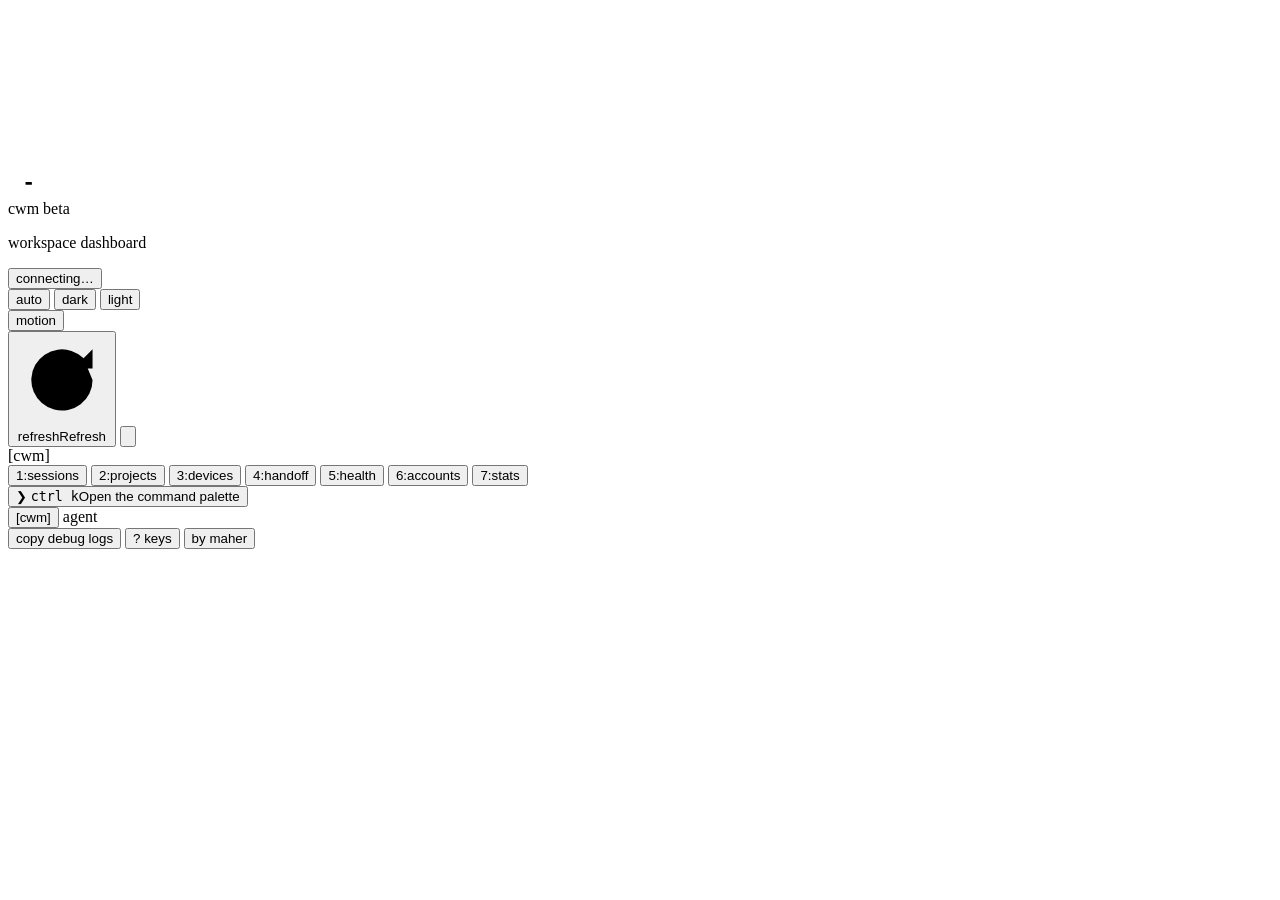
==== internal/gui/web/index.html @ e1c29449 "ui(P7): 12-month heatmap that fills its card, billed/cache token bars, solid bars, ≈ cost; drop the " ====
<!doctype html>
<html lang="en" data-theme="dark">
<head>
<meta charset="utf-8">
<meta name="viewport" content="width=device-width, initial-scale=1">
<meta name="referrer" content="no-referrer">
<meta name="color-scheme" content="dark light">
<title>cwm dashboard</title>
<link rel="icon" href="/favicon-16.svg" type="image/svg+xml" sizes="16x16">
<link rel="icon" href="/favicon.svg" type="image/svg+xml" sizes="any">
<script src="/theme.js"></script>
<link rel="stylesheet" href="/app.css">
<script src="/bg.js" defer></script>
<script src="/app.js" defer></script>
</head>
<body>
<canvas id="bg" aria-hidden="true"></canvas>
<div class="scan" aria-hidden="true"></div>

<div class="shell">
<header class="top">
  <div class="brand">
    <svg class="mark" viewBox="0 0 64 64" width="34" height="34" aria-hidden="true" focusable="false">
      <path class="mark-frame" d="M32 4.5 55.8 18.25v27.5L32 59.5 8.2 45.75v-27.5Z" fill="none" stroke-width="5" stroke-linejoin="round"/>
      <path class="mark-prompt" d="m20.5 23 9 9-9 9" fill="none" stroke-width="5.5" stroke-linecap="round" stroke-linejoin="round"/>
      <rect class="mark-cursor" x="33" y="37.5" width="12" height="5.5" rx="1.25"/>
    </svg>
    <div class="brand-text">
      <div class="brand-line">
        <span class="logo">cwm</span>
        <span class="beta">beta</span>
      </div>
      <p class="tagline">workspace dashboard</p>
    </div>
  </div>
  <div class="controls">
    <button type="button" id="live" class="live" data-mode="init" title="Live updates">
      <span class="live-dot" aria-hidden="true"></span><span id="live-text">connecting…</span>
    </button>
    <div class="hdr-full">
      <div class="seg seg-text" role="group" aria-label="Theme">
        <button type="button" class="seg-btn" data-theme-set="system" aria-pressed="false" title="Theme: follow the system">auto</button>
        <button type="button" class="seg-btn" data-theme-set="dark" aria-pressed="false" title="Theme: dark">dark</button>
        <button type="button" class="seg-btn" data-theme-set="light" aria-pressed="false" title="Theme: light">light</button>
      </div>
      <button type="button" class="btn btn-small toggle" data-motion-toggle aria-pressed="true" title="Animated background (b)"><span class="toggle-box" aria-hidden="true"></span>motion</button>
    </div>
    <button type="button" id="refresh" class="btn btn-small btn-refresh" title="Refresh (r)">
      <svg viewBox="0 0 24 24" aria-hidden="true" focusable="false"><path d="M20 12a8 8 0 1 1-2.4-5.7M20 4v5h-5"/></svg>
      <span class="btn-label">refresh</span><span class="sr-only">Refresh</span>
    </button>
    <button type="button" id="menu-btn" class="icon-btn menu-btn" aria-expanded="false" aria-controls="menu" aria-label="More options" title="More options">
      <svg viewBox="0 0 24 24" aria-hidden="true" focusable="false"><circle cx="5" cy="12" r="1.2"/><circle cx="12" cy="12" r="1.2"/><circle cx="19" cy="12" r="1.2"/></svg>
    </button>
    <div id="menu" class="menu" hidden>
      <p class="menu-label">theme</p>
      <div class="seg seg-text" role="group" aria-label="Theme">
        <button type="button" class="seg-btn" data-theme-set="system" aria-pressed="false">auto</button>
        <button type="button" class="seg-btn" data-theme-set="dark" aria-pressed="false">dark</button>
        <button type="button" class="seg-btn" data-theme-set="light" aria-pressed="false">light</button>
      </div>
      <button type="button" class="menu-item" data-motion-toggle aria-pressed="true"><span class="toggle-box" aria-hidden="true"></span>motion</button>
      <button type="button" class="menu-item" data-debug-copy>copy debug logs</button>
      <button type="button" class="menu-item" data-palette-open>command palette <kbd>ctrl k</kbd></button>
      <button type="button" class="menu-item" data-keys-open>keyboard shortcuts <kbd>?</kbd></button>
      <button type="button" class="menu-item" data-about-open>about cwm</button>
    </div>
  </div>
</header>

<div id="offline-banner" class="banner banner-warn" role="alert" hidden>
  <span>cwm is not reachable. The agent may have stopped; start it with <code>cwm dashboard</code>.</span>
  <button type="button" class="btn btn-small" id="offline-retry">retry</button>
</div>

<div id="auth-banner" class="banner banner-error" hidden>
  Not authorized. Open the link printed by <code>cwm gui</code> in your terminal —
  it carries this launch's one-time token.
</div>

<section id="wizard" class="wizard" aria-labelledby="wizard-title" hidden>
  <div class="wiz-rail-col">
    <p class="eyebrow">first run</p>
    <h1 id="wizard-title" class="path"><span class="path-pre">~/cwm/</span>setup</h1>
    <p class="hint">Four short steps. Each one shows what it runs in the log.</p>
    <ol class="steps" aria-label="Setup steps">
      <li data-step="init"><span class="step-n">1</span><span><span class="step-l">initialize</span><span class="step-sub">workspace and config</span></span></li>
      <li data-step="account"><span class="step-n">2</span><span><span class="step-l">add account</span><span class="step-sub">one Claude login</span></span></li>
      <li data-step="pair"><span class="step-n">3</span><span><span class="step-l">pair <span class="opt">(optional)</span></span><span class="step-sub">sync with another device</span></span></li>
      <li data-step="done"><span class="step-n">4</span><span><span class="step-l">done</span><span class="step-sub">open the dashboard</span></span></li>
    </ol>
    <p class="wizard-foot"><button type="button" class="link" id="wiz-dismiss">skip setup and open the dashboard</button></p>
  </div>

  <div class="wiz-main">
    <div class="step card" data-step="init" hidden>
      <h3>initialize the workspace</h3>
      <p class="hint">Creates the cwm home: workspace, accounts, launch folders and <code>config.toml</code>. Safe to run again; existing data is kept.</p>
      <div class="cmd-slot" data-cmd="cwm init"></div>
      <div class="row"><button type="button" class="btn btn-primary" id="wiz-init">initialize workspace</button></div>
      <div class="result" id="wiz-init-result" aria-live="polite"></div>
    </div>

    <div class="step card" data-step="account" hidden>
      <h3>add a Claude account</h3>
      <p class="hint">Pick a short name for this login, for example <code>work</code>. A terminal window opens for the Claude login; this page notices when it is done.</p>
      <div class="result" id="wiz-claude" aria-live="polite"></div>
      <div class="cmd-slot" data-cmd="cwm account add &lt;name&gt;"></div>
      <div class="row">
        <label for="wiz-account-name">account name</label>
        <input type="text" id="wiz-account-name" class="input" maxlength="32" autocomplete="off" spellcheck="false" placeholder="work">
        <button type="button" class="btn btn-primary" id="wiz-account-add">add account</button>
      </div>
      <div class="result" id="wiz-account-result" aria-live="polite"></div>
    </div>

    <div class="step card" data-step="pair" hidden>
      <h3>pair another device (optional)</h3>
      <p class="hint">Syncs the workspace with another device over Syncthing, peer to peer. Run the same pairing on the other device with this device's ID.</p>
      <div class="row">
        <span class="label">this device</span>
        <code id="wiz-own-id" class="device-id">…</code>
        <button type="button" class="btn btn-small" id="wiz-own-id-copy">copy</button>
      </div>
      <div class="row">
        <label for="wiz-peer-id">other device ID</label>
        <input type="text" id="wiz-peer-id" class="input input-wide" autocomplete="off" spellcheck="false" placeholder="ABCDEFG-HIJKLMN-…">
      </div>
      <div class="row">
        <label for="wiz-peer-name">name (optional)</label>
        <input type="text" id="wiz-peer-name" class="input" maxlength="64" autocomplete="off" placeholder="laptop">
        <button type="button" class="btn btn-primary" id="wiz-pair">pair</button>
        <button type="button" class="btn" id="wiz-pair-skip">skip</button>
      </div>
      <div class="result" id="wiz-pair-result" aria-live="polite"></div>
    </div>

    <div class="step card done-card" data-step="done" hidden>
      <svg class="done-mark" viewBox="0 0 64 64" aria-hidden="true" focusable="false">
        <path class="mark-frame" pathLength="1" d="M32 4.5 55.8 18.25v27.5L32 59.5 8.2 45.75v-27.5Z" fill="none" stroke-width="4" stroke-linejoin="round"/>
        <path class="mark-prompt" pathLength="1" d="m20.5 23 9 9-9 9" fill="none" stroke-width="4.5" stroke-linecap="round" stroke-linejoin="round"/>
        <rect class="mark-cursor" x="33" y="37.5" width="12" height="5" rx="1"/>
      </svg>
      <div class="done-body">
        <h3>cwm is ready</h3>
        <p class="hint">Your workspace is set up on this device. Next:</p>
        <ul class="next-list">
          <li><strong>open a repo</strong> in Claude Code<div class="cmd-slot" data-cmd="cwm open &lt;name&gt;"></div></li>
          <li><strong>resume any session</strong> from the sessions tab, or press Enter on its row</li>
          <li><strong>pair another device</strong> later from the devices tab<div class="cmd-slot" data-cmd="cwm pair --start"></div></li>
        </ul>
        <dl class="key-hints">
          <dt><kbd>1</kbd>–<kbd>7</kbd></dt><dd>switch section</dd>
          <dt><kbd>ctrl</kbd> <kbd>k</kbd></dt><dd>command palette</dd>
          <dt><kbd>/</kbd></dt><dd>filter sessions</dd>
          <dt><kbd>?</kbd></dt><dd>all shortcuts</dd>
        </dl>
        <button type="button" class="btn btn-primary" id="wiz-done">open the dashboard</button>
      </div>
    </div>

    <div class="wiz-term">
      <div class="wiz-term-bar" aria-hidden="true"><span class="wiz-dots"><i></i><i></i><i></i></span>setup log</div>
      <ol id="wiz-log" class="wiz-log" aria-label="Setup log" aria-live="polite"></ol>
    </div>
  </div>
</section>

<div id="dashboard">
<div class="tabbar">
<span class="tmux-prefix" aria-hidden="true">[cwm]</span>
<nav class="tabs" role="tablist" aria-label="Dashboard sections">
  <button type="button" role="tab" class="tab" id="tab-sessions" data-tab="sessions" data-key="1" aria-controls="panel-sessions" aria-keyshortcuts="1"><span class="tk" aria-hidden="true">1:</span>sessions<span class="tab-badge" id="badge-sessions" hidden></span></button>
  <button type="button" role="tab" class="tab" id="tab-projects" data-tab="projects" data-key="2" aria-controls="panel-projects" aria-keyshortcuts="2"><span class="tk" aria-hidden="true">2:</span>projects<span class="tab-badge" id="badge-projects" hidden></span></button>
  <button type="button" role="tab" class="tab" id="tab-devices" data-tab="devices" data-key="3" aria-controls="panel-devices" aria-keyshortcuts="3"><span class="tk" aria-hidden="true">3:</span>devices<span class="tab-badge" id="badge-devices" hidden></span></button>
  <button type="button" role="tab" class="tab" id="tab-handoff" data-tab="handoff" data-key="4" aria-controls="panel-handoff" aria-keyshortcuts="4"><span class="tk" aria-hidden="true">4:</span>handoff<span class="tab-badge" id="badge-handoff" hidden></span></button>
  <button type="button" role="tab" class="tab" id="tab-health" data-tab="health" data-key="5" aria-controls="panel-health" aria-keyshortcuts="5"><span class="tk" aria-hidden="true">5:</span>health<span class="tab-badge" id="badge-health" hidden></span></button>
  <button type="button" role="tab" class="tab" id="tab-accounts" data-tab="accounts" data-key="6" aria-controls="panel-accounts" aria-keyshortcuts="6"><span class="tk" aria-hidden="true">6:</span>accounts<span class="tab-badge" id="badge-accounts" hidden></span></button>
  <button type="button" role="tab" class="tab" id="tab-stats" data-tab="stats" data-key="7" aria-controls="panel-stats" aria-keyshortcuts="7"><span class="tk" aria-hidden="true">7:</span>stats<span class="tab-badge" id="badge-stats" hidden></span></button>
</nav>
<button type="button" class="tab-pal" data-palette-open title="Command palette (Ctrl-K)"><span aria-hidden="true">❯</span> <kbd>ctrl k</kbd><span class="sr-only">Open the command palette</span></button>
</div>

<main>
  <section class="panel" role="tabpanel" id="panel-sessions" aria-labelledby="tab-sessions" hidden>
    <div class="panel-head">
      <h1 class="path"><span class="path-pre">~/cwm/</span>sessions</h1>
      <div class="filter-wrap">
        <input type="search" id="sessions-filter" class="filter" placeholder="filter by project or prompt" aria-label="Filter sessions" aria-keyshortcuts="/">
        <kbd class="filter-key" aria-hidden="true">/</kbd>
      </div>
    </div>
    <p class="hint">Every session in the synced workspace, newest first. <strong>resume</strong> (or Enter on a row) opens a terminal running it; the repo clones on demand.</p>
    <div class="content" data-content="sessions"></div>
  </section>

  <section class="panel" role="tabpanel" id="panel-projects" aria-labelledby="tab-projects" hidden>
    <div class="panel-head"><h1 class="path"><span class="path-pre">~/cwm/</span>projects</h1></div>
    <p class="hint">Workspace session folders and their session counts (same data as <code>cwm list</code>).</p>
    <div class="content" data-content="projects"></div>
  </section>

  <section class="panel" role="tabpanel" id="panel-devices" aria-labelledby="tab-devices" hidden>
    <div class="panel-head"><h1 class="path"><span class="path-pre">~/cwm/</span>devices</h1></div>
    <p class="hint">Paired Syncthing peers and their workspace sync progress (same data as <code>cwm devices</code>).</p>
    <div class="card pair-card" id="pair-form">
      <h3>Pair device</h3>
      <div class="row">
        <span class="label">This device</span>
        <code id="pair-own-id" class="device-id">…</code>
        <button type="button" class="btn btn-small" id="pair-own-id-copy">copy</button>
      </div>
      <div class="row">
        <label for="pair-device-id">Other device ID</label>
        <input type="text" id="pair-device-id" class="input input-wide" autocomplete="off" spellcheck="false" placeholder="ABCDEFG-HIJKLMN-…">
      </div>
      <div class="row">
        <label for="pair-name">Name (optional)</label>
        <input type="text" id="pair-name" class="input" maxlength="64" autocomplete="off" placeholder="laptop">
        <button type="button" class="btn btn-primary" id="pair-submit">Pair device</button>
      </div>
      <div class="result" id="pair-result" aria-live="polite"></div>
    </div>
    <div class="content" data-content="devices"></div>
  </section>

  <section class="panel" role="tabpanel" id="panel-handoff" aria-labelledby="tab-handoff" hidden>
    <div class="panel-head"><h1 class="path"><span class="path-pre">~/cwm/</span>handoff</h1></div>
    <p class="hint">Work you left on another machine that is not pushed yet. Open it here to continue. These local clones have uncommitted changes (same data as <code>cwm wip dirty</code>).</p>
    <div class="content" data-content="handoff"></div>
  </section>

  <section class="panel" role="tabpanel" id="panel-health" aria-labelledby="tab-health" hidden>
    <div class="panel-head">
      <h1 class="path"><span class="path-pre">~/cwm/</span>health</h1>
      <div class="head-actions">
        <a class="link" href="https://github.com/Mr-JoE1/cwm/issues/new?template=bug_report.yml" target="_blank" rel="noopener noreferrer">report a bug</a>
        <button type="button" class="btn btn-small" data-debug-copy>copy debug logs</button>
      </div>
    </div>
    <p class="hint">What is wrong, why it matters and the command that fixes it (same checks as <code>cwm doctor</code>). Stuck? <strong>Copy debug logs</strong> puts a redacted report on the clipboard for a bug report.</p>
    <div class="content" data-content="health"></div>
  </section>

  <section class="panel" role="tabpanel" id="panel-accounts" aria-labelledby="tab-accounts" hidden>
    <div class="panel-head"><h1 class="path"><span class="path-pre">~/cwm/</span>accounts</h1></div>
    <p class="hint">The Claude logins cwm launches with (same data as <code>cwm account list</code>). Each account keeps its own credentials; the <strong>default</strong> one is used by <code>cwm open</code> and Resume. Logging in happens in a terminal window — this page follows it.</p>
    <div id="acct-banner" class="first-banner" role="region" aria-label="First account" hidden></div>
    <div class="acct-list" data-content="accounts"></div>
    <div class="acct-card add-card" id="acct-add-card" hidden>
      <button type="button" class="add-open" id="acct-add-open"><span aria-hidden="true">+</span> add account</button>
      <div id="acct-add-form" hidden>
        <h3>add account</h3>
        <p class="hint">A short name for one Claude login, for example <code>work</code>. A terminal window opens for the login; this page follows it.</p>
        <div class="row">
          <label for="acct-name" class="sr-only">account name</label>
          <input type="text" id="acct-name" class="input" maxlength="32" autocomplete="off" spellcheck="false" placeholder="work">
          <button type="button" class="btn btn-primary" id="acct-add">add account</button>
        </div>
      </div>
      <div class="result" id="acct-add-result" aria-live="polite"></div>
    </div>
  </section>

  <section class="panel" role="tabpanel" id="panel-stats" aria-labelledby="tab-stats" hidden>
    <div class="panel-head">
      <h1 class="path"><span class="path-pre">~/cwm/</span>stats</h1>
      <div class="seg seg-text" role="group" aria-label="Range" id="stats-range">
        <button type="button" class="seg-btn" data-range="7d" aria-pressed="false">7d</button>
        <button type="button" class="seg-btn" data-range="30d" aria-pressed="false">30d</button>
        <button type="button" class="seg-btn" data-range="90d" aria-pressed="false">90d</button>
        <button type="button" class="seg-btn" data-range="365d" aria-pressed="false">1y</button>
        <button type="button" class="seg-btn" data-range="all" aria-pressed="false">all</button>
      </div>
    </div>
    <p class="hint">Activity derived from the session transcripts on this machine (same data as <code>cwm stats</code>). Computed locally — never sent anywhere.</p>
    <div class="stats-body" data-content="stats"></div>
  </section>
</main>
</div>

<footer class="statusline">
  <div class="sl-left">
    <button type="button" class="sl-seg sl-ver" id="sl-version" data-about-open title="About cwm">[cwm]</button>
    <span class="sl-seg sl-lo" id="sl-os"></span>
    <span class="sl-seg sl-lo2" id="sl-agent"><span class="sl-dot" aria-hidden="true"></span><span id="sl-agent-text">agent</span></span>
    <span class="sl-seg sl-lo" id="sl-listen"></span>
  </div>
  <div class="sl-right">
    <button type="button" class="sl-seg sl-lo2" data-debug-copy>copy debug logs</button>
    <button type="button" class="sl-seg sl-lo" data-keys-open>? keys</button>
    <button type="button" class="sl-seg" data-about-open title="About cwm">by maher</button>
  </div>
</footer>
</div>

<div id="toasts" class="toasts" role="status" aria-live="polite"></div>
<span id="sr-live" class="sr-only" aria-live="polite"></span>

<dialog id="keys" class="keys" aria-labelledby="keys-title">
  <h2 id="keys-title">Keyboard shortcuts</h2>
  <dl>
    <dt><kbd>1</kbd>–<kbd>7</kbd></dt><dd>Switch tab (sessions, projects, devices, handoff, health, accounts, stats)</dd>
    <dt><kbd>Ctrl</kbd> <kbd>K</kbd></dt><dd>Command palette: jump to a section, run an action, resume a session</dd>
    <dt><kbd>←</kbd> <kbd>→</kbd> <kbd>↑</kbd> <kbd>↓</kbd></dt><dd>Move between days in the Stats heatmap</dd>
    <dt><kbd>/</kbd></dt><dd>Filter sessions</dd>
    <dt><kbd>t</kbd></dt><dd>Cycle theme (system → dark → light)</dd>
    <dt><kbd>b</kbd></dt><dd>Motion (animated background) on/off</dd>
    <dt><kbd>r</kbd></dt><dd>Refresh the current tab</dd>
    <dt><kbd>d</kbd></dt><dd>Copy debug logs</dd>
    <dt><kbd>?</kbd></dt><dd>This help</dd>
    <dt><kbd>Esc</kbd></dt><dd>Close / leave the filter</dd>
  </dl>
  <div class="row"><button type="button" class="btn" id="keys-close">Close</button><button type="button" class="btn" data-about-open>About cwm</button></div>
</dialog>

<dialog id="about" class="about" aria-labelledby="about-title">
  <div class="about-grid">
    <svg class="about-mark" viewBox="0 0 64 64" aria-hidden="true" focusable="false">
      <path class="mark-frame" d="M32 4.5 55.8 18.25v27.5L32 59.5 8.2 45.75v-27.5Z" fill="none" stroke-width="4" stroke-linejoin="round"/>
      <path class="mark-prompt" d="m20.5 23 9 9-9 9" fill="none" stroke-width="4.5" stroke-linecap="round" stroke-linejoin="round"/>
      <rect class="mark-cursor" x="33" y="37.5" width="12" height="5" rx="1"/>
    </svg>
    <div class="about-body">
      <h2 id="about-title" class="about-who">maher<span class="about-at">@</span><span class="about-host">cwm</span></h2>
      <div class="about-rule" aria-hidden="true"></div>
      <dl id="about-kv" class="about-kv"></dl>
      <div id="about-swatches" class="about-swatches" role="img" aria-label="Theme colours"></div>
      <div class="about-actions">
        <button type="button" class="btn btn-primary" id="about-copy" autofocus>copy version info</button>
        <a class="btn" href="https://github.com/Mr-JoE1/cwm/releases" target="_blank" rel="noopener noreferrer">release notes</a>
        <a class="btn" href="https://github.com/Mr-JoE1/cwm/issues/new?template=bug_report.yml" target="_blank" rel="noopener noreferrer">report a bug</a>
        <button type="button" class="btn" id="about-update">check for updates</button>
      </div>
      <p id="about-update-result" class="about-update" aria-live="polite"></p>
    </div>
  </div>
  <h3 class="about-h">releases</h3>
  <ol id="about-releases" class="graph" aria-label="Release history"></ol>
  <div class="about-foot"><button type="button" class="btn" id="about-close">close</button></div>
</dialog>

<dialog id="palette" class="palette" aria-label="Command palette">
  <div class="pal-prompt">
    <label for="pal-input" class="pal-ps">cwm <span aria-hidden="true">❯</span></label>
    <input type="text" id="pal-input" role="combobox" aria-expanded="true" aria-controls="pal-list" aria-autocomplete="list" autocomplete="off" spellcheck="false" placeholder="a section, an action or a session">
  </div>
  <ul id="pal-list" class="pal-list" role="listbox" aria-label="Matches"></ul>
  <p class="pal-hint"><kbd>↑</kbd> <kbd>↓</kbd> move · <kbd>enter</kbd> run · <kbd>esc</kbd> close</p>
</dialog>

<dialog id="acct-remove-dialog" class="keys remove-dialog" aria-labelledby="acct-remove-title">
  <h2 id="acct-remove-title">remove account</h2>
  <p class="hint" id="acct-remove-text"></p>
  <div id="acct-remove-form">
    <label class="check"><input type="checkbox" id="acct-remove-dir"> <span>also delete the folder (its credentials and settings; the backup keeps a copy)</span></label>
    <label for="acct-remove-name" id="acct-remove-name-label" class="remove-label">type the account name to confirm</label>
    <input type="text" id="acct-remove-name" class="input" autocomplete="off" spellcheck="false">
  </div>
  <div class="row">
    <button type="button" class="btn btn-danger-fill" id="acct-remove-confirm" disabled>remove account</button>
    <button type="button" class="btn" id="acct-remove-cancel">cancel</button>
  </div>
</dialog>

<dialog id="debug-dialog" class="keys debug-dialog" aria-labelledby="debug-title">
  <h2 id="debug-title">Debug logs</h2>
  <p class="hint">The browser did not allow copying. Select the report below, copy it (Ctrl/Cmd-C) and paste it into a GitHub issue. It is redacted: tokens, e-mail addresses, keys and your user name are removed — still give it a quick read before posting.</p>
  <pre id="debug-text" class="debug-text" tabindex="0"></pre>
  <div class="row">
    <button type="button" class="btn btn-primary" id="debug-select">Select all</button>
    <a class="btn" href="https://github.com/Mr-JoE1/cwm/issues/new?template=bug_report.yml" target="_blank" rel="noopener noreferrer">Report a bug</a>
    <button type="button" class="btn" id="debug-close">Close</button>
  </div>
</dialog>
</body>
</html>
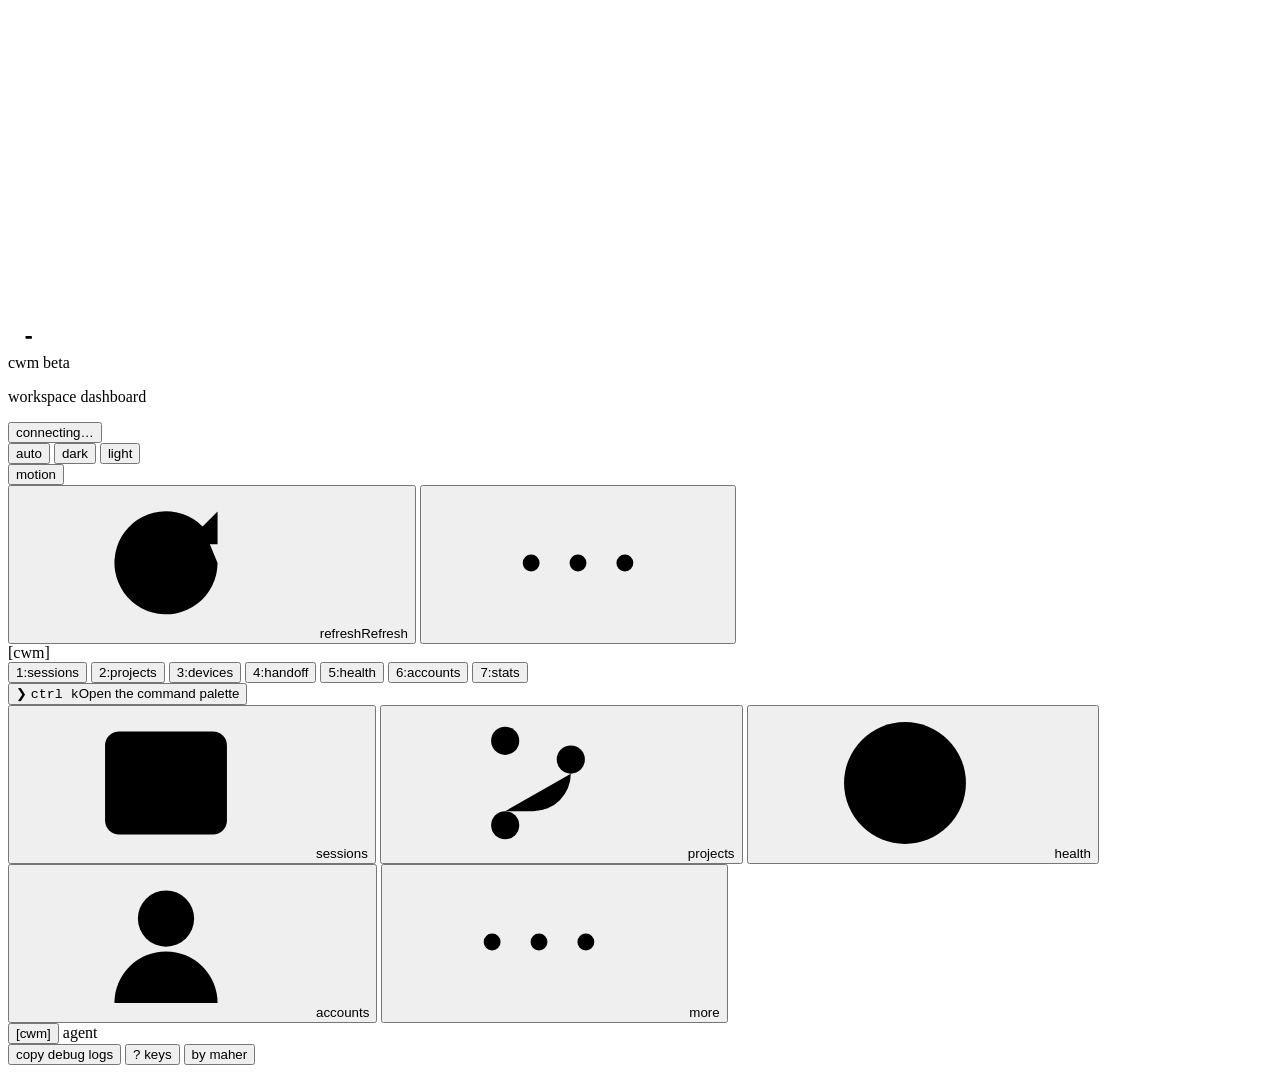
==== commit 10abeb6f: "ui(P8): mobile bottom bar + more sheet, filled 16 px favicon, icon sprite, 40 px tap targets" ====
--- a/internal/gui/web/index.html
+++ b/internal/gui/web/index.html
@@ -17,6 +17,26 @@
 <canvas id="bg" aria-hidden="true"></canvas>
 <div class="scan" aria-hidden="true"></div>
 
+<svg class="sprite" aria-hidden="true" focusable="false"><defs>
+<symbol id="i-copy" viewBox="0 0 16 16"><rect x="5.5" y="5.5" width="8" height="8" rx="1.5"/><path d="M10.5 3.5v-.5A1.5 1.5 0 0 0 9 1.5H3A1.5 1.5 0 0 0 1.5 3v6A1.5 1.5 0 0 0 3 10.5h.5"/></symbol>
+<symbol id="i-refresh" viewBox="0 0 16 16"><path d="M13.5 8a5.5 5.5 0 1 1-1.6-3.9M13.5 2.5v3.5H10"/></symbol>
+<symbol id="i-motion" viewBox="0 0 16 16"><path d="M6.5 2l1.1 3.4L11 6.5 7.6 7.6 6.5 11 5.4 7.6 2 6.5l3.4-1.1zM12 10l.5 1.5L14 12l-1.5.5L12 14l-.5-1.5L10 12l1.5-.5z"/></symbol>
+<symbol id="i-bug" viewBox="0 0 16 16"><rect x="4.5" y="5" width="7" height="9" rx="3.5"/><path d="M6 5V4a2 2 0 0 1 4 0v1M8 8v6M2 9h2.5M11.5 9H14M3 5l2 1.5M13 5l-2 1.5"/></symbol>
+<symbol id="i-sun" viewBox="0 0 16 16"><circle cx="8" cy="8" r="3"/><path d="M8 1.5v1.5M8 13v1.5M1.5 8H3M13 8h1.5M3.4 3.4l1 1M11.6 11.6l1 1M3.4 12.6l1-1M11.6 4.4l1-1"/></symbol>
+<symbol id="i-moon" viewBox="0 0 16 16"><path d="M13.5 9.5A5.5 5.5 0 1 1 6.5 2.5a4.5 4.5 0 0 0 7 7z"/></symbol>
+<symbol id="i-auto" viewBox="0 0 16 16"><rect x="1.5" y="2.5" width="13" height="9" rx="1.5"/><path d="M5.5 14.5h5M8 11.5v3"/></symbol>
+<symbol id="i-play" viewBox="0 0 16 16"><path d="M5 3.5v9l7-4.5z"/></symbol>
+<symbol id="i-branch" viewBox="0 0 16 16"><circle cx="4.5" cy="3.5" r="1.5"/><circle cx="4.5" cy="12.5" r="1.5"/><circle cx="11.5" cy="5.5" r="1.5"/><path d="M4.5 5v6M11.5 7a4 4 0 0 1-4 4h-3"/></symbol>
+<symbol id="i-device" viewBox="0 0 16 16"><rect x="2.5" y="2.5" width="11" height="8" rx="1"/><path d="M1 13.5h14"/></symbol>
+<symbol id="i-sync" viewBox="0 0 16 16"><path d="M2.5 7a5.5 5.5 0 0 1 9.6-2.6M13.5 9a5.5 5.5 0 0 1-9.6 2.6M12.5 1.5v3h-3M3.5 14.5v-3h3"/></symbol>
+<symbol id="i-account" viewBox="0 0 16 16"><circle cx="8" cy="5.5" r="3"/><path d="M2.5 14.5a5.5 5.5 0 0 1 11 0"/></symbol>
+<symbol id="i-warn" viewBox="0 0 16 16"><path d="M8 1.5 15 14H1zM8 6v4M8 12v.5"/></symbol>
+<symbol id="i-ok" viewBox="0 0 16 16"><circle cx="8" cy="8" r="6.5"/><path d="m5 8 2 2 4-4"/></symbol>
+<symbol id="i-fail" viewBox="0 0 16 16"><circle cx="8" cy="8" r="6.5"/><path d="m5.5 5.5 5 5M10.5 5.5l-5 5"/></symbol>
+<symbol id="i-external" viewBox="0 0 16 16"><path d="M9.5 2.5h4v4M13.5 2.5 7 9M12 9.5v3a1 1 0 0 1-1 1H3.5a1 1 0 0 1-1-1V5a1 1 0 0 1 1-1h3"/></symbol>
+<symbol id="i-more" viewBox="0 0 16 16"><circle cx="3" cy="8" r=".9"/><circle cx="8" cy="8" r=".9"/><circle cx="13" cy="8" r=".9"/></symbol>
+<symbol id="i-terminal" viewBox="0 0 16 16"><rect x="1.5" y="2.5" width="13" height="11" rx="1.5"/><path d="m4.5 6 2 2-2 2M8.5 10.5h3"/></symbol>
+</defs></svg>
 <div class="shell">
 <header class="top">
   <div class="brand">
@@ -46,11 +66,11 @@
       <button type="button" class="btn btn-small toggle" data-motion-toggle aria-pressed="true" title="Animated background (b)"><span class="toggle-box" aria-hidden="true"></span>motion</button>
     </div>
     <button type="button" id="refresh" class="btn btn-small btn-refresh" title="Refresh (r)">
-      <svg viewBox="0 0 24 24" aria-hidden="true" focusable="false"><path d="M20 12a8 8 0 1 1-2.4-5.7M20 4v5h-5"/></svg>
+      <svg class="i" aria-hidden="true" focusable="false"><use href="#i-refresh"/></svg>
       <span class="btn-label">refresh</span><span class="sr-only">Refresh</span>
     </button>
     <button type="button" id="menu-btn" class="icon-btn menu-btn" aria-expanded="false" aria-controls="menu" aria-label="More options" title="More options">
-      <svg viewBox="0 0 24 24" aria-hidden="true" focusable="false"><circle cx="5" cy="12" r="1.2"/><circle cx="12" cy="12" r="1.2"/><circle cx="19" cy="12" r="1.2"/></svg>
+      <svg class="i" aria-hidden="true" focusable="false"><use href="#i-more"/></svg>
     </button>
     <div id="menu" class="menu" hidden>
       <p class="menu-label">theme</p>
@@ -279,6 +299,13 @@
 </main>
 </div>
 
+<nav class="bottombar" aria-label="Sections">
+  <button type="button" class="bb-item" data-tab-go="sessions"><svg class="i" aria-hidden="true" focusable="false"><use href="#i-terminal"/></svg><span>sessions</span></button>
+  <button type="button" class="bb-item" data-tab-go="projects"><svg class="i" aria-hidden="true" focusable="false"><use href="#i-branch"/></svg><span>projects</span></button>
+  <button type="button" class="bb-item" data-tab-go="health"><svg class="i" aria-hidden="true" focusable="false"><use href="#i-ok"/></svg><span>health</span><span class="tab-badge" id="bb-badge-health" hidden></span></button>
+  <button type="button" class="bb-item" data-tab-go="accounts"><svg class="i" aria-hidden="true" focusable="false"><use href="#i-account"/></svg><span>accounts</span><span class="tab-badge" id="bb-badge-accounts" hidden></span></button>
+  <button type="button" class="bb-item" data-more-open aria-haspopup="dialog"><svg class="i" aria-hidden="true" focusable="false"><use href="#i-more"/></svg><span>more</span></button>
+</nav>
 <footer class="statusline">
   <div class="sl-left">
     <button type="button" class="sl-seg sl-ver" id="sl-version" data-about-open title="About cwm">[cwm]</button>
@@ -312,6 +339,26 @@
     <dt><kbd>Esc</kbd></dt><dd>Close / leave the filter</dd>
   </dl>
   <div class="row"><button type="button" class="btn" id="keys-close">Close</button><button type="button" class="btn" data-about-open>About cwm</button></div>
+</dialog>
+
+<dialog id="more-sheet" class="sheet" aria-label="More sections and settings">
+  <div class="sheet-grip" aria-hidden="true"></div>
+  <p class="menu-label">sections</p>
+  <div class="sheet-grid">
+    <button type="button" class="sheet-item" data-tab-go="devices"><svg class="i" aria-hidden="true" focusable="false"><use href="#i-device"/></svg>devices</button>
+    <button type="button" class="sheet-item" data-tab-go="handoff"><svg class="i" aria-hidden="true" focusable="false"><use href="#i-sync"/></svg>handoff</button>
+    <button type="button" class="sheet-item" data-tab-go="stats"><svg class="i" aria-hidden="true" focusable="false"><use href="#i-play"/></svg>stats</button>
+  </div>
+  <p class="menu-label">theme</p>
+  <div class="seg seg-text" role="group" aria-label="Theme">
+    <button type="button" class="seg-btn" data-theme-set="system" aria-pressed="false">auto</button>
+    <button type="button" class="seg-btn" data-theme-set="dark" aria-pressed="false">dark</button>
+    <button type="button" class="seg-btn" data-theme-set="light" aria-pressed="false">light</button>
+  </div>
+  <button type="button" class="menu-item" data-motion-toggle aria-pressed="true"><span class="toggle-box" aria-hidden="true"></span>motion</button>
+  <button type="button" class="menu-item" data-about-open>about cwm</button>
+  <button type="button" class="menu-item" data-debug-copy>copy debug logs</button>
+  <button type="button" class="menu-item" id="sheet-close">close</button>
 </dialog>
 
 <dialog id="about" class="about" aria-labelledby="about-title">
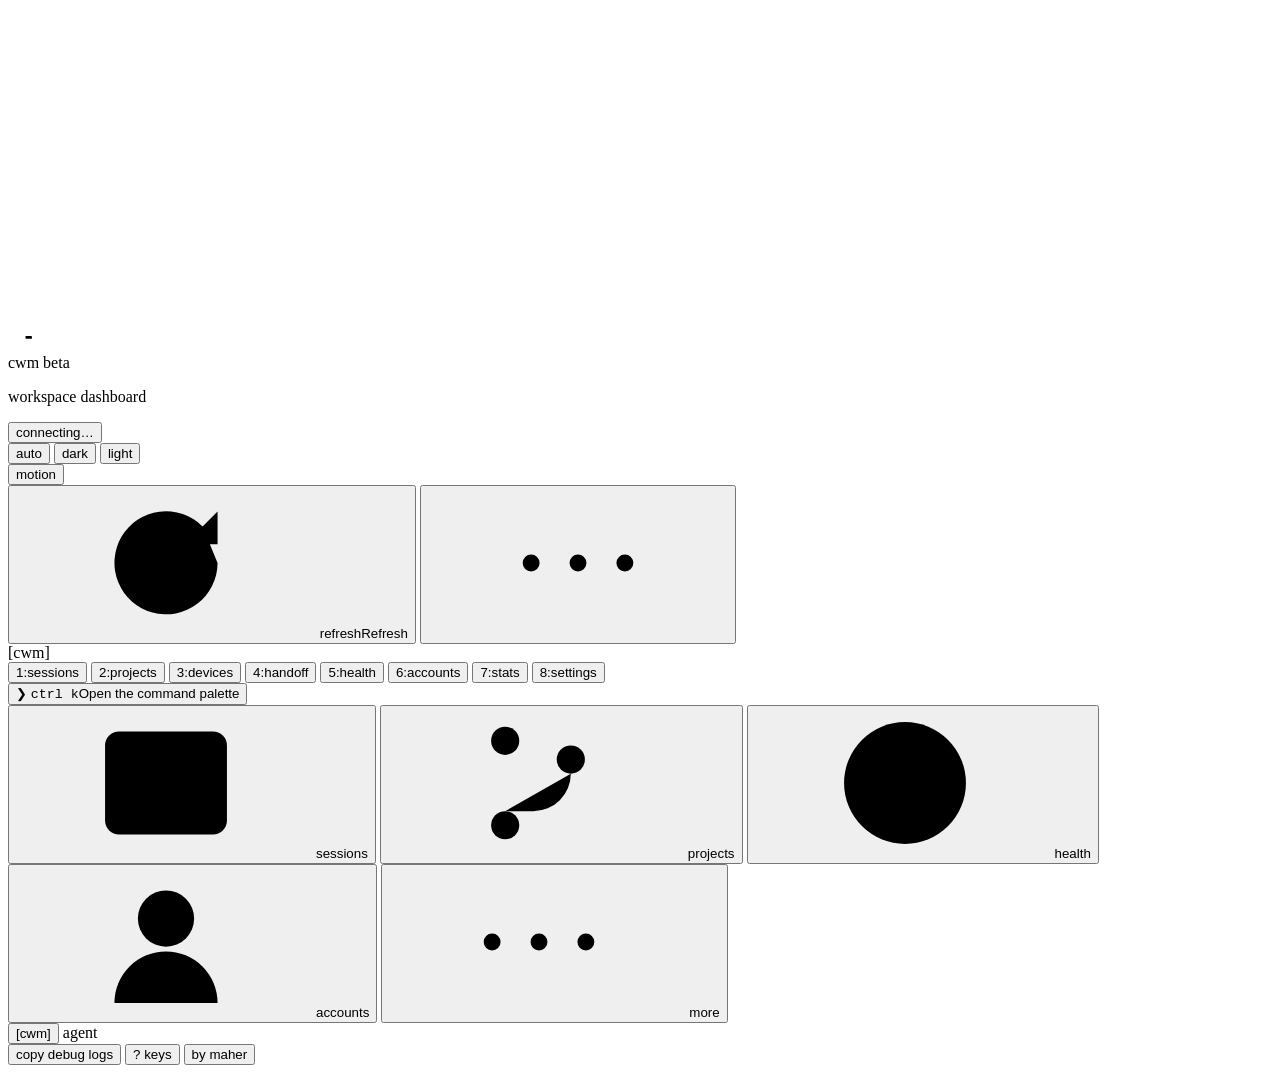
==== commit 3f235eef: "v0.8.0: one workspace — capture mode by default, isolated mode opt-in, accounts as logins only - cap" ====
--- a/internal/gui/web/index.html
+++ b/internal/gui/web/index.html
@@ -18,306 +18,306 @@
 <div class="scan" aria-hidden="true"></div>
 
 <svg class="sprite" aria-hidden="true" focusable="false"><defs>
-<symbol id="i-copy" viewBox="0 0 16 16"><rect x="5.5" y="5.5" width="8" height="8" rx="1.5"/><path d="M10.5 3.5v-.5A1.5 1.5 0 0 0 9 1.5H3A1.5 1.5 0 0 0 1.5 3v6A1.5 1.5 0 0 0 3 10.5h.5"/></symbol>
 <symbol id="i-refresh" viewBox="0 0 16 16"><path d="M13.5 8a5.5 5.5 0 1 1-1.6-3.9M13.5 2.5v3.5H10"/></symbol>
-<symbol id="i-motion" viewBox="0 0 16 16"><path d="M6.5 2l1.1 3.4L11 6.5 7.6 7.6 6.5 11 5.4 7.6 2 6.5l3.4-1.1zM12 10l.5 1.5L14 12l-1.5.5L12 14l-.5-1.5L10 12l1.5-.5z"/></symbol>
-<symbol id="i-bug" viewBox="0 0 16 16"><rect x="4.5" y="5" width="7" height="9" rx="3.5"/><path d="M6 5V4a2 2 0 0 1 4 0v1M8 8v6M2 9h2.5M11.5 9H14M3 5l2 1.5M13 5l-2 1.5"/></symbol>
-<symbol id="i-sun" viewBox="0 0 16 16"><circle cx="8" cy="8" r="3"/><path d="M8 1.5v1.5M8 13v1.5M1.5 8H3M13 8h1.5M3.4 3.4l1 1M11.6 11.6l1 1M3.4 12.6l1-1M11.6 4.4l1-1"/></symbol>
-<symbol id="i-moon" viewBox="0 0 16 16"><path d="M13.5 9.5A5.5 5.5 0 1 1 6.5 2.5a4.5 4.5 0 0 0 7 7z"/></symbol>
-<symbol id="i-auto" viewBox="0 0 16 16"><rect x="1.5" y="2.5" width="13" height="9" rx="1.5"/><path d="M5.5 14.5h5M8 11.5v3"/></symbol>
 <symbol id="i-play" viewBox="0 0 16 16"><path d="M5 3.5v9l7-4.5z"/></symbol>
 <symbol id="i-branch" viewBox="0 0 16 16"><circle cx="4.5" cy="3.5" r="1.5"/><circle cx="4.5" cy="12.5" r="1.5"/><circle cx="11.5" cy="5.5" r="1.5"/><path d="M4.5 5v6M11.5 7a4 4 0 0 1-4 4h-3"/></symbol>
 <symbol id="i-device" viewBox="0 0 16 16"><rect x="2.5" y="2.5" width="11" height="8" rx="1"/><path d="M1 13.5h14"/></symbol>
 <symbol id="i-sync" viewBox="0 0 16 16"><path d="M2.5 7a5.5 5.5 0 0 1 9.6-2.6M13.5 9a5.5 5.5 0 0 1-9.6 2.6M12.5 1.5v3h-3M3.5 14.5v-3h3"/></symbol>
 <symbol id="i-account" viewBox="0 0 16 16"><circle cx="8" cy="5.5" r="3"/><path d="M2.5 14.5a5.5 5.5 0 0 1 11 0"/></symbol>
-<symbol id="i-warn" viewBox="0 0 16 16"><path d="M8 1.5 15 14H1zM8 6v4M8 12v.5"/></symbol>
 <symbol id="i-ok" viewBox="0 0 16 16"><circle cx="8" cy="8" r="6.5"/><path d="m5 8 2 2 4-4"/></symbol>
-<symbol id="i-fail" viewBox="0 0 16 16"><circle cx="8" cy="8" r="6.5"/><path d="m5.5 5.5 5 5M10.5 5.5l-5 5"/></symbol>
-<symbol id="i-external" viewBox="0 0 16 16"><path d="M9.5 2.5h4v4M13.5 2.5 7 9M12 9.5v3a1 1 0 0 1-1 1H3.5a1 1 0 0 1-1-1V5a1 1 0 0 1 1-1h3"/></symbol>
 <symbol id="i-more" viewBox="0 0 16 16"><circle cx="3" cy="8" r=".9"/><circle cx="8" cy="8" r=".9"/><circle cx="13" cy="8" r=".9"/></symbol>
+<symbol id="i-set" viewBox="0 0 16 16"><path d="M2 4.5h7M12 4.5h2M2 11.5h2M7 11.5h7M10.5 3v3M5.5 10v3"/></symbol>
 <symbol id="i-terminal" viewBox="0 0 16 16"><rect x="1.5" y="2.5" width="13" height="11" rx="1.5"/><path d="m4.5 6 2 2-2 2M8.5 10.5h3"/></symbol>
 </defs></svg>
 <div class="shell">
 <header class="top">
-  <div class="brand">
-    <svg class="mark" viewBox="0 0 64 64" width="34" height="34" aria-hidden="true" focusable="false">
-      <path class="mark-frame" d="M32 4.5 55.8 18.25v27.5L32 59.5 8.2 45.75v-27.5Z" fill="none" stroke-width="5" stroke-linejoin="round"/>
-      <path class="mark-prompt" d="m20.5 23 9 9-9 9" fill="none" stroke-width="5.5" stroke-linecap="round" stroke-linejoin="round"/>
-      <rect class="mark-cursor" x="33" y="37.5" width="12" height="5.5" rx="1.25"/>
-    </svg>
-    <div class="brand-text">
-      <div class="brand-line">
-        <span class="logo">cwm</span>
-        <span class="beta">beta</span>
-      </div>
-      <p class="tagline">workspace dashboard</p>
-    </div>
-  </div>
-  <div class="controls">
-    <button type="button" id="live" class="live" data-mode="init" title="Live updates">
-      <span class="live-dot" aria-hidden="true"></span><span id="live-text">connecting…</span>
-    </button>
-    <div class="hdr-full">
-      <div class="seg seg-text" role="group" aria-label="Theme">
-        <button type="button" class="seg-btn" data-theme-set="system" aria-pressed="false" title="Theme: follow the system">auto</button>
-        <button type="button" class="seg-btn" data-theme-set="dark" aria-pressed="false" title="Theme: dark">dark</button>
-        <button type="button" class="seg-btn" data-theme-set="light" aria-pressed="false" title="Theme: light">light</button>
-      </div>
-      <button type="button" class="btn btn-small toggle" data-motion-toggle aria-pressed="true" title="Animated background (b)"><span class="toggle-box" aria-hidden="true"></span>motion</button>
-    </div>
-    <button type="button" id="refresh" class="btn btn-small btn-refresh" title="Refresh (r)">
-      <svg class="i" aria-hidden="true" focusable="false"><use href="#i-refresh"/></svg>
-      <span class="btn-label">refresh</span><span class="sr-only">Refresh</span>
-    </button>
-    <button type="button" id="menu-btn" class="icon-btn menu-btn" aria-expanded="false" aria-controls="menu" aria-label="More options" title="More options">
-      <svg class="i" aria-hidden="true" focusable="false"><use href="#i-more"/></svg>
-    </button>
-    <div id="menu" class="menu" hidden>
-      <p class="menu-label">theme</p>
-      <div class="seg seg-text" role="group" aria-label="Theme">
-        <button type="button" class="seg-btn" data-theme-set="system" aria-pressed="false">auto</button>
-        <button type="button" class="seg-btn" data-theme-set="dark" aria-pressed="false">dark</button>
-        <button type="button" class="seg-btn" data-theme-set="light" aria-pressed="false">light</button>
-      </div>
-      <button type="button" class="menu-item" data-motion-toggle aria-pressed="true"><span class="toggle-box" aria-hidden="true"></span>motion</button>
-      <button type="button" class="menu-item" data-debug-copy>copy debug logs</button>
-      <button type="button" class="menu-item" data-palette-open>command palette <kbd>ctrl k</kbd></button>
-      <button type="button" class="menu-item" data-keys-open>keyboard shortcuts <kbd>?</kbd></button>
-      <button type="button" class="menu-item" data-about-open>about cwm</button>
-    </div>
-  </div>
+	<div class="brand">
+		<svg class="mark" viewBox="0 0 64 64" width="34" height="34" aria-hidden="true" focusable="false">
+			<path class="mark-frame" d="M32 4.5 55.8 18.25v27.5L32 59.5 8.2 45.75v-27.5Z" fill="none" stroke-width="5" stroke-linejoin="round"/>
+			<path class="mark-prompt" d="m20.5 23 9 9-9 9" fill="none" stroke-width="5.5" stroke-linecap="round" stroke-linejoin="round"/>
+			<rect class="mark-cursor" x="33" y="37.5" width="12" height="5.5" rx="1.25"/>
+		</svg>
+		<div class="brand-text">
+			<div class="brand-line">
+				<span class="logo">cwm</span>
+				<span class="beta">beta</span>
+			</div>
+			<p class="tagline">workspace dashboard</p>
+		</div>
+	</div>
+	<div class="controls">
+		<button type="button" id="live" class="live" data-mode="init" title="Live updates">
+			<span class="live-dot" aria-hidden="true"></span><span id="live-text">connecting…</span>
+		</button>
+		<div class="hdr-full">
+			<div class="seg seg-text" role="group" aria-label="Theme">
+				<button type="button" class="seg-btn" data-theme-set="system" aria-pressed="false" title="Theme: follow the system">auto</button>
+				<button type="button" class="seg-btn" data-theme-set="dark" aria-pressed="false" title="Theme: dark">dark</button>
+				<button type="button" class="seg-btn" data-theme-set="light" aria-pressed="false" title="Theme: light">light</button>
+			</div>
+			<button type="button" class="btn btn-small toggle" data-motion-toggle aria-pressed="true" title="Animated background (b)"><span class="toggle-box" aria-hidden="true"></span>motion</button>
+		</div>
+		<button type="button" id="refresh" class="btn btn-small btn-refresh" title="Refresh (r)">
+			<svg class="i" aria-hidden="true" focusable="false"><use href="#i-refresh"/></svg>
+			<span class="btn-label">refresh</span><span class="sr-only">Refresh</span>
+		</button>
+		<button type="button" id="menu-btn" class="icon-btn menu-btn" aria-expanded="false" aria-controls="menu" aria-label="More options" title="More options">
+			<svg class="i" aria-hidden="true" focusable="false"><use href="#i-more"/></svg>
+		</button>
+		<div id="menu" class="menu" hidden>
+			<p class="menu-label">theme</p>
+			<div data-theme-seg></div>
+			<button type="button" class="menu-item" data-motion-toggle aria-pressed="true"><span class="toggle-box" aria-hidden="true"></span>motion</button>
+			<button type="button" class="menu-item" data-debug-copy>copy debug logs</button>
+			<button type="button" class="menu-item" data-palette-open>command palette <kbd>ctrl k</kbd></button>
+			<button type="button" class="menu-item" data-keys-open>keyboard shortcuts <kbd>?</kbd></button>
+			<button type="button" class="menu-item" data-about-open>about cwm</button>
+		</div>
+	</div>
 </header>
 
 <div id="offline-banner" class="banner banner-warn" role="alert" hidden>
-  <span>cwm is not reachable. The agent may have stopped; start it with <code>cwm dashboard</code>.</span>
-  <button type="button" class="btn btn-small" id="offline-retry">retry</button>
+	<span>cwm is not reachable. The agent may have stopped; start it with <code>cwm dashboard</code>.</span>
+	<button type="button" class="btn btn-small" id="offline-retry">retry</button>
+</div>
+
+<div id="migrate-banner" class="banner banner-warn" role="region" aria-label="Migration" hidden>
+	<span>cwm now captures all Claude Code activity — review migration. Nothing moves until you apply it.</span>
+	<button type="button" class="btn btn-small" id="migrate-review">review migration</button>
 </div>
 
 <div id="auth-banner" class="banner banner-error" hidden>
-  Not authorized. Open the link printed by <code>cwm gui</code> in your terminal —
-  it carries this launch's one-time token.
+	Not authorized. Open the link printed by <code>cwm gui</code> in your terminal —
+	it carries this launch's one-time token.
 </div>
 
 <section id="wizard" class="wizard" aria-labelledby="wizard-title" hidden>
-  <div class="wiz-rail-col">
-    <p class="eyebrow">first run</p>
-    <h1 id="wizard-title" class="path"><span class="path-pre">~/cwm/</span>setup</h1>
-    <p class="hint">Four short steps. Each one shows what it runs in the log.</p>
-    <ol class="steps" aria-label="Setup steps">
-      <li data-step="init"><span class="step-n">1</span><span><span class="step-l">initialize</span><span class="step-sub">workspace and config</span></span></li>
-      <li data-step="account"><span class="step-n">2</span><span><span class="step-l">add account</span><span class="step-sub">one Claude login</span></span></li>
-      <li data-step="pair"><span class="step-n">3</span><span><span class="step-l">pair <span class="opt">(optional)</span></span><span class="step-sub">sync with another device</span></span></li>
-      <li data-step="done"><span class="step-n">4</span><span><span class="step-l">done</span><span class="step-sub">open the dashboard</span></span></li>
-    </ol>
-    <p class="wizard-foot"><button type="button" class="link" id="wiz-dismiss">skip setup and open the dashboard</button></p>
-  </div>
-
-  <div class="wiz-main">
-    <div class="step card" data-step="init" hidden>
-      <h3>initialize the workspace</h3>
-      <p class="hint">Creates the cwm home: workspace, accounts, launch folders and <code>config.toml</code>. Safe to run again; existing data is kept.</p>
-      <div class="cmd-slot" data-cmd="cwm init"></div>
-      <div class="row"><button type="button" class="btn btn-primary" id="wiz-init">initialize workspace</button></div>
-      <div class="result" id="wiz-init-result" aria-live="polite"></div>
-    </div>
-
-    <div class="step card" data-step="account" hidden>
-      <h3>add a Claude account</h3>
-      <p class="hint">Pick a short name for this login, for example <code>work</code>. A terminal window opens for the Claude login; this page notices when it is done.</p>
-      <div class="result" id="wiz-claude" aria-live="polite"></div>
-      <div class="cmd-slot" data-cmd="cwm account add &lt;name&gt;"></div>
-      <div class="row">
-        <label for="wiz-account-name">account name</label>
-        <input type="text" id="wiz-account-name" class="input" maxlength="32" autocomplete="off" spellcheck="false" placeholder="work">
-        <button type="button" class="btn btn-primary" id="wiz-account-add">add account</button>
-      </div>
-      <div class="result" id="wiz-account-result" aria-live="polite"></div>
-    </div>
-
-    <div class="step card" data-step="pair" hidden>
-      <h3>pair another device (optional)</h3>
-      <p class="hint">Syncs the workspace with another device over Syncthing, peer to peer. Run the same pairing on the other device with this device's ID.</p>
-      <div class="row">
-        <span class="label">this device</span>
-        <code id="wiz-own-id" class="device-id">…</code>
-        <button type="button" class="btn btn-small" id="wiz-own-id-copy">copy</button>
-      </div>
-      <div class="row">
-        <label for="wiz-peer-id">other device ID</label>
-        <input type="text" id="wiz-peer-id" class="input input-wide" autocomplete="off" spellcheck="false" placeholder="ABCDEFG-HIJKLMN-…">
-      </div>
-      <div class="row">
-        <label for="wiz-peer-name">name (optional)</label>
-        <input type="text" id="wiz-peer-name" class="input" maxlength="64" autocomplete="off" placeholder="laptop">
-        <button type="button" class="btn btn-primary" id="wiz-pair">pair</button>
-        <button type="button" class="btn" id="wiz-pair-skip">skip</button>
-      </div>
-      <div class="result" id="wiz-pair-result" aria-live="polite"></div>
-    </div>
-
-    <div class="step card done-card" data-step="done" hidden>
-      <svg class="done-mark" viewBox="0 0 64 64" aria-hidden="true" focusable="false">
-        <path class="mark-frame" pathLength="1" d="M32 4.5 55.8 18.25v27.5L32 59.5 8.2 45.75v-27.5Z" fill="none" stroke-width="4" stroke-linejoin="round"/>
-        <path class="mark-prompt" pathLength="1" d="m20.5 23 9 9-9 9" fill="none" stroke-width="4.5" stroke-linecap="round" stroke-linejoin="round"/>
-        <rect class="mark-cursor" x="33" y="37.5" width="12" height="5" rx="1"/>
-      </svg>
-      <div class="done-body">
-        <h3>cwm is ready</h3>
-        <p class="hint">Your workspace is set up on this device. Next:</p>
-        <ul class="next-list">
-          <li><strong>open a repo</strong> in Claude Code<div class="cmd-slot" data-cmd="cwm open &lt;name&gt;"></div></li>
-          <li><strong>resume any session</strong> from the sessions tab, or press Enter on its row</li>
-          <li><strong>pair another device</strong> later from the devices tab<div class="cmd-slot" data-cmd="cwm pair --start"></div></li>
-        </ul>
-        <dl class="key-hints">
-          <dt><kbd>1</kbd>–<kbd>7</kbd></dt><dd>switch section</dd>
-          <dt><kbd>ctrl</kbd> <kbd>k</kbd></dt><dd>command palette</dd>
-          <dt><kbd>/</kbd></dt><dd>filter sessions</dd>
-          <dt><kbd>?</kbd></dt><dd>all shortcuts</dd>
-        </dl>
-        <button type="button" class="btn btn-primary" id="wiz-done">open the dashboard</button>
-      </div>
-    </div>
-
-    <div class="wiz-term">
-      <div class="wiz-term-bar" aria-hidden="true"><span class="wiz-dots"><i></i><i></i><i></i></span>setup log</div>
-      <ol id="wiz-log" class="wiz-log" aria-label="Setup log" aria-live="polite"></ol>
-    </div>
-  </div>
+	<div class="wiz-rail-col">
+		<p class="eyebrow">first run</p>
+		<h1 id="wizard-title" class="path"><span class="path-pre">~/cwm/</span>setup</h1>
+		<p class="hint">Four short steps. Each one shows what it runs in the log.</p>
+		<ol class="steps" aria-label="Setup steps">
+			<li data-step="init"><span class="step-n">1</span><span><span class="step-l">initialize</span><span class="step-sub">workspace and config</span></span></li>
+			<li data-step="account"><span class="step-n">2</span><span><span class="step-l">add account</span><span class="step-sub">one Claude login</span></span></li>
+			<li data-step="pair"><span class="step-n">3</span><span><span class="step-l">pair <span class="opt">(optional)</span></span><span class="step-sub">sync with another device</span></span></li>
+			<li data-step="done"><span class="step-n">4</span><span><span class="step-l">done</span><span class="step-sub">open the dashboard</span></span></li>
+		</ol>
+		<p class="wizard-foot"><button type="button" class="link" id="wiz-dismiss">skip setup and open the dashboard</button></p>
+	</div>
+
+	<div class="wiz-main">
+		<div class="step card" data-step="init" hidden>
+			<h3>initialize the workspace</h3>
+			<p class="hint">Creates the cwm home and <code>config.toml</code>; an existing <code>~/.claude</code> is adopted in place. Safe to run again; existing data is kept.</p>
+			<div class="cmd-slot" data-cmd="cwm init"></div>
+			<div class="row"><button type="button" class="btn btn-primary" id="wiz-init">initialize workspace</button></div>
+			<div class="result" id="wiz-init-result" aria-live="polite"></div>
+		</div>
+
+		<div class="step card" data-step="account" hidden>
+			<h3>add a Claude account</h3>
+			<p class="hint">Pick a short name for this login, for example <code>work</code>. A terminal window opens for the Claude login; this page notices when it is done.</p>
+			<div class="result" id="wiz-claude" aria-live="polite"></div>
+			<div class="cmd-slot" data-cmd="cwm account add &lt;name&gt;"></div>
+			<div class="row">
+				<label for="wiz-account-name">account name</label>
+				<input type="text" id="wiz-account-name" class="input" maxlength="32" autocomplete="off" spellcheck="false" placeholder="work">
+				<button type="button" class="btn btn-primary" id="wiz-account-add">add account</button>
+			</div>
+			<div class="result" id="wiz-account-result" aria-live="polite"></div>
+		</div>
+
+		<div class="step card" data-step="pair" hidden>
+			<h3>pair another device (optional)</h3>
+			<p class="hint">Syncs the workspace with another device over Syncthing, peer to peer. Run the same pairing on the other device with this device's ID.</p>
+			<div class="row">
+				<span class="label">this device</span>
+				<code id="wiz-own-id" class="device-id">…</code>
+				<button type="button" class="btn btn-small" id="wiz-own-id-copy">copy</button>
+			</div>
+			<div class="row">
+				<label for="wiz-peer-id">other device ID</label>
+				<input type="text" id="wiz-peer-id" class="input input-wide" autocomplete="off" spellcheck="false" placeholder="ABCDEFG-HIJKLMN-…">
+			</div>
+			<div class="row">
+				<label for="wiz-peer-name">name (optional)</label>
+				<input type="text" id="wiz-peer-name" class="input" maxlength="64" autocomplete="off" placeholder="laptop">
+				<button type="button" class="btn btn-primary" id="wiz-pair">pair</button>
+				<button type="button" class="btn" id="wiz-pair-skip">skip</button>
+			</div>
+			<div class="result" id="wiz-pair-result" aria-live="polite"></div>
+		</div>
+
+		<div class="step card done-card" data-step="done" hidden>
+			<svg class="done-mark" viewBox="0 0 64 64" aria-hidden="true" focusable="false">
+				<path class="mark-frame" pathLength="1" d="M32 4.5 55.8 18.25v27.5L32 59.5 8.2 45.75v-27.5Z" fill="none" stroke-width="4" stroke-linejoin="round"/>
+				<path class="mark-prompt" pathLength="1" d="m20.5 23 9 9-9 9" fill="none" stroke-width="4.5" stroke-linecap="round" stroke-linejoin="round"/>
+				<rect class="mark-cursor" x="33" y="37.5" width="12" height="5" rx="1"/>
+			</svg>
+			<div class="done-body">
+				<h3>cwm is ready</h3>
+				<p class="hint">Your workspace is set up on this device. Next:</p>
+				<ul class="next-list">
+					<li><strong>open a repo</strong> in Claude Code<div class="cmd-slot" data-cmd="cwm open &lt;name&gt;"></div></li>
+					<li><strong>resume any session</strong> from the sessions tab, or press Enter on its row</li>
+					<li><strong>pair another device</strong> later from the devices tab<div class="cmd-slot" data-cmd="cwm pair --start"></div></li>
+				</ul>
+				<dl class="key-hints">
+					<dt><kbd>1</kbd>–<kbd>8</kbd></dt><dd>switch section</dd>
+					<dt><kbd>ctrl</kbd> <kbd>k</kbd></dt><dd>command palette</dd>
+					<dt><kbd>/</kbd></dt><dd>filter sessions</dd>
+					<dt><kbd>?</kbd></dt><dd>all shortcuts</dd>
+				</dl>
+				<button type="button" class="btn btn-primary" id="wiz-done">open the dashboard</button>
+			</div>
+		</div>
+
+		<div class="wiz-term">
+			<div class="wiz-term-bar" aria-hidden="true"><span class="wiz-dots"><i></i><i></i><i></i></span>setup log</div>
+			<ol id="wiz-log" class="wiz-log" aria-label="Setup log" aria-live="polite"></ol>
+		</div>
+	</div>
 </section>
 
 <div id="dashboard">
 <div class="tabbar">
 <span class="tmux-prefix" aria-hidden="true">[cwm]</span>
 <nav class="tabs" role="tablist" aria-label="Dashboard sections">
-  <button type="button" role="tab" class="tab" id="tab-sessions" data-tab="sessions" data-key="1" aria-controls="panel-sessions" aria-keyshortcuts="1"><span class="tk" aria-hidden="true">1:</span>sessions<span class="tab-badge" id="badge-sessions" hidden></span></button>
-  <button type="button" role="tab" class="tab" id="tab-projects" data-tab="projects" data-key="2" aria-controls="panel-projects" aria-keyshortcuts="2"><span class="tk" aria-hidden="true">2:</span>projects<span class="tab-badge" id="badge-projects" hidden></span></button>
-  <button type="button" role="tab" class="tab" id="tab-devices" data-tab="devices" data-key="3" aria-controls="panel-devices" aria-keyshortcuts="3"><span class="tk" aria-hidden="true">3:</span>devices<span class="tab-badge" id="badge-devices" hidden></span></button>
-  <button type="button" role="tab" class="tab" id="tab-handoff" data-tab="handoff" data-key="4" aria-controls="panel-handoff" aria-keyshortcuts="4"><span class="tk" aria-hidden="true">4:</span>handoff<span class="tab-badge" id="badge-handoff" hidden></span></button>
-  <button type="button" role="tab" class="tab" id="tab-health" data-tab="health" data-key="5" aria-controls="panel-health" aria-keyshortcuts="5"><span class="tk" aria-hidden="true">5:</span>health<span class="tab-badge" id="badge-health" hidden></span></button>
-  <button type="button" role="tab" class="tab" id="tab-accounts" data-tab="accounts" data-key="6" aria-controls="panel-accounts" aria-keyshortcuts="6"><span class="tk" aria-hidden="true">6:</span>accounts<span class="tab-badge" id="badge-accounts" hidden></span></button>
-  <button type="button" role="tab" class="tab" id="tab-stats" data-tab="stats" data-key="7" aria-controls="panel-stats" aria-keyshortcuts="7"><span class="tk" aria-hidden="true">7:</span>stats<span class="tab-badge" id="badge-stats" hidden></span></button>
+	<button type="button" role="tab" class="tab" id="tab-sessions" data-tab="sessions" aria-controls="panel-sessions" aria-keyshortcuts="1"><span class="tk" aria-hidden="true">1:</span>sessions<span class="tab-badge" id="badge-sessions" hidden></span></button>
+	<button type="button" role="tab" class="tab" id="tab-projects" data-tab="projects" aria-controls="panel-projects" aria-keyshortcuts="2"><span class="tk" aria-hidden="true">2:</span>projects<span class="tab-badge" id="badge-projects" hidden></span></button>
+	<button type="button" role="tab" class="tab" id="tab-devices" data-tab="devices" aria-controls="panel-devices" aria-keyshortcuts="3"><span class="tk" aria-hidden="true">3:</span>devices<span class="tab-badge" id="badge-devices" hidden></span></button>
+	<button type="button" role="tab" class="tab" id="tab-handoff" data-tab="handoff" aria-controls="panel-handoff" aria-keyshortcuts="4"><span class="tk" aria-hidden="true">4:</span>handoff<span class="tab-badge" id="badge-handoff" hidden></span></button>
+	<button type="button" role="tab" class="tab" id="tab-health" data-tab="health" aria-controls="panel-health" aria-keyshortcuts="5"><span class="tk" aria-hidden="true">5:</span>health<span class="tab-badge" id="badge-health" hidden></span></button>
+	<button type="button" role="tab" class="tab" id="tab-accounts" data-tab="accounts" aria-controls="panel-accounts" aria-keyshortcuts="6"><span class="tk" aria-hidden="true">6:</span>accounts<span class="tab-badge" id="badge-accounts" hidden></span></button>
+	<button type="button" role="tab" class="tab" id="tab-stats" data-tab="stats" aria-controls="panel-stats" aria-keyshortcuts="7"><span class="tk" aria-hidden="true">7:</span>stats<span class="tab-badge" id="badge-stats" hidden></span></button>
+	<button type="button" role="tab" class="tab" id="tab-settings" data-tab="settings" aria-controls="panel-settings" aria-keyshortcuts="8"><span class="tk" aria-hidden="true">8:</span>settings<span class="tab-badge" id="badge-settings" hidden></span></button>
 </nav>
 <button type="button" class="tab-pal" data-palette-open title="Command palette (Ctrl-K)"><span aria-hidden="true">❯</span> <kbd>ctrl k</kbd><span class="sr-only">Open the command palette</span></button>
 </div>
 
 <main>
-  <section class="panel" role="tabpanel" id="panel-sessions" aria-labelledby="tab-sessions" hidden>
-    <div class="panel-head">
-      <h1 class="path"><span class="path-pre">~/cwm/</span>sessions</h1>
-      <div class="filter-wrap">
-        <input type="search" id="sessions-filter" class="filter" placeholder="filter by project or prompt" aria-label="Filter sessions" aria-keyshortcuts="/">
-        <kbd class="filter-key" aria-hidden="true">/</kbd>
-      </div>
-    </div>
-    <p class="hint">Every session in the synced workspace, newest first. <strong>resume</strong> (or Enter on a row) opens a terminal running it; the repo clones on demand.</p>
-    <div class="content" data-content="sessions"></div>
-  </section>
-
-  <section class="panel" role="tabpanel" id="panel-projects" aria-labelledby="tab-projects" hidden>
-    <div class="panel-head"><h1 class="path"><span class="path-pre">~/cwm/</span>projects</h1></div>
-    <p class="hint">Workspace session folders and their session counts (same data as <code>cwm list</code>).</p>
-    <div class="content" data-content="projects"></div>
-  </section>
-
-  <section class="panel" role="tabpanel" id="panel-devices" aria-labelledby="tab-devices" hidden>
-    <div class="panel-head"><h1 class="path"><span class="path-pre">~/cwm/</span>devices</h1></div>
-    <p class="hint">Paired Syncthing peers and their workspace sync progress (same data as <code>cwm devices</code>).</p>
-    <div class="card pair-card" id="pair-form">
-      <h3>Pair device</h3>
-      <div class="row">
-        <span class="label">This device</span>
-        <code id="pair-own-id" class="device-id">…</code>
-        <button type="button" class="btn btn-small" id="pair-own-id-copy">copy</button>
-      </div>
-      <div class="row">
-        <label for="pair-device-id">Other device ID</label>
-        <input type="text" id="pair-device-id" class="input input-wide" autocomplete="off" spellcheck="false" placeholder="ABCDEFG-HIJKLMN-…">
-      </div>
-      <div class="row">
-        <label for="pair-name">Name (optional)</label>
-        <input type="text" id="pair-name" class="input" maxlength="64" autocomplete="off" placeholder="laptop">
-        <button type="button" class="btn btn-primary" id="pair-submit">Pair device</button>
-      </div>
-      <div class="result" id="pair-result" aria-live="polite"></div>
-    </div>
-    <div class="content" data-content="devices"></div>
-  </section>
-
-  <section class="panel" role="tabpanel" id="panel-handoff" aria-labelledby="tab-handoff" hidden>
-    <div class="panel-head"><h1 class="path"><span class="path-pre">~/cwm/</span>handoff</h1></div>
-    <p class="hint">Work you left on another machine that is not pushed yet. Open it here to continue. These local clones have uncommitted changes (same data as <code>cwm wip dirty</code>).</p>
-    <div class="content" data-content="handoff"></div>
-  </section>
-
-  <section class="panel" role="tabpanel" id="panel-health" aria-labelledby="tab-health" hidden>
-    <div class="panel-head">
-      <h1 class="path"><span class="path-pre">~/cwm/</span>health</h1>
-      <div class="head-actions">
-        <a class="link" href="https://github.com/Mr-JoE1/cwm/issues/new?template=bug_report.yml" target="_blank" rel="noopener noreferrer">report a bug</a>
-        <button type="button" class="btn btn-small" data-debug-copy>copy debug logs</button>
-      </div>
-    </div>
-    <p class="hint">What is wrong, why it matters and the command that fixes it (same checks as <code>cwm doctor</code>). Stuck? <strong>Copy debug logs</strong> puts a redacted report on the clipboard for a bug report.</p>
-    <div class="content" data-content="health"></div>
-  </section>
-
-  <section class="panel" role="tabpanel" id="panel-accounts" aria-labelledby="tab-accounts" hidden>
-    <div class="panel-head"><h1 class="path"><span class="path-pre">~/cwm/</span>accounts</h1></div>
-    <p class="hint">The Claude logins cwm launches with (same data as <code>cwm account list</code>). Each account keeps its own credentials; the <strong>default</strong> one is used by <code>cwm open</code> and Resume. Logging in happens in a terminal window — this page follows it.</p>
-    <div id="acct-banner" class="first-banner" role="region" aria-label="First account" hidden></div>
-    <div class="acct-list" data-content="accounts"></div>
-    <div class="acct-card add-card" id="acct-add-card" hidden>
-      <button type="button" class="add-open" id="acct-add-open"><span aria-hidden="true">+</span> add account</button>
-      <div id="acct-add-form" hidden>
-        <h3>add account</h3>
-        <p class="hint">A short name for one Claude login, for example <code>work</code>. A terminal window opens for the login; this page follows it.</p>
-        <div class="row">
-          <label for="acct-name" class="sr-only">account name</label>
-          <input type="text" id="acct-name" class="input" maxlength="32" autocomplete="off" spellcheck="false" placeholder="work">
-          <button type="button" class="btn btn-primary" id="acct-add">add account</button>
-        </div>
-      </div>
-      <div class="result" id="acct-add-result" aria-live="polite"></div>
-    </div>
-  </section>
-
-  <section class="panel" role="tabpanel" id="panel-stats" aria-labelledby="tab-stats" hidden>
-    <div class="panel-head">
-      <h1 class="path"><span class="path-pre">~/cwm/</span>stats</h1>
-      <div class="seg seg-text" role="group" aria-label="Range" id="stats-range">
-        <button type="button" class="seg-btn" data-range="7d" aria-pressed="false">7d</button>
-        <button type="button" class="seg-btn" data-range="30d" aria-pressed="false">30d</button>
-        <button type="button" class="seg-btn" data-range="90d" aria-pressed="false">90d</button>
-        <button type="button" class="seg-btn" data-range="365d" aria-pressed="false">1y</button>
-        <button type="button" class="seg-btn" data-range="all" aria-pressed="false">all</button>
-      </div>
-    </div>
-    <p class="hint">Activity derived from the session transcripts on this machine (same data as <code>cwm stats</code>). Computed locally — never sent anywhere.</p>
-    <div class="stats-body" data-content="stats"></div>
-  </section>
+	<section class="panel" role="tabpanel" id="panel-sessions" aria-labelledby="tab-sessions" hidden>
+		<div class="panel-head">
+			<h1 class="path"><span class="path-pre">~/cwm/</span>sessions</h1>
+			<div class="filter-wrap">
+				<input type="search" id="sessions-filter" class="filter" placeholder="filter by project or prompt" aria-label="Filter sessions" aria-keyshortcuts="/">
+				<kbd class="filter-key" aria-hidden="true">/</kbd>
+			</div>
+		</div>
+		<p class="hint">Every session in the synced workspace, newest first. <strong>resume</strong> (or Enter on a row) opens a terminal running it; the repo clones on demand.</p>
+		<div class="content" data-content="sessions"></div>
+	</section>
+
+	<section class="panel" role="tabpanel" id="panel-projects" aria-labelledby="tab-projects" hidden>
+		<div class="panel-head"><h1 class="path"><span class="path-pre">~/cwm/</span>projects</h1></div>
+		<p class="hint">Workspace session folders and their session counts (same data as <code>cwm list</code>).</p>
+		<div class="content" data-content="projects"></div>
+	</section>
+
+	<section class="panel" role="tabpanel" id="panel-devices" aria-labelledby="tab-devices" hidden>
+		<div class="panel-head"><h1 class="path"><span class="path-pre">~/cwm/</span>devices</h1></div>
+		<p class="hint">Paired Syncthing peers and their workspace sync progress (same data as <code>cwm devices</code>).</p>
+		<div class="card pair-card" id="pair-form">
+			<h3>pair a device</h3>
+			<div class="row">
+				<span class="label">this device</span>
+				<code id="pair-own-id" class="device-id">…</code>
+				<button type="button" class="btn btn-small" id="pair-own-id-copy">copy</button>
+			</div>
+			<div class="row">
+				<label for="pair-device-id">other device ID</label>
+				<input type="text" id="pair-device-id" class="input input-wide" autocomplete="off" spellcheck="false" placeholder="ABCDEFG-HIJKLMN-…">
+			</div>
+			<div class="row">
+				<label for="pair-name">name (optional)</label>
+				<input type="text" id="pair-name" class="input" maxlength="64" autocomplete="off" placeholder="laptop">
+				<button type="button" class="btn btn-primary" id="pair-submit">pair device</button>
+			</div>
+			<div class="result" id="pair-result" aria-live="polite"></div>
+		</div>
+		<div class="content" data-content="devices"></div>
+	</section>
+
+	<section class="panel" role="tabpanel" id="panel-handoff" aria-labelledby="tab-handoff" hidden>
+		<div class="panel-head"><h1 class="path"><span class="path-pre">~/cwm/</span>handoff</h1></div>
+		<p class="hint">Work you left on another machine that is not pushed yet. Open it here to continue. These local clones have uncommitted changes (same data as <code>cwm wip dirty</code>).</p>
+		<div class="content" data-content="handoff"></div>
+	</section>
+
+	<section class="panel" role="tabpanel" id="panel-health" aria-labelledby="tab-health" hidden>
+		<div class="panel-head">
+			<h1 class="path"><span class="path-pre">~/cwm/</span>health</h1>
+			<div class="head-actions">
+				<a class="link" href="https://github.com/Mr-JoE1/cwm/issues/new?template=bug_report.yml" target="_blank" rel="noopener noreferrer">report a bug</a>
+				<button type="button" class="btn btn-small" data-debug-copy>copy debug logs</button>
+			</div>
+		</div>
+		<p class="hint">What is wrong, why it matters and the command that fixes it (same checks as <code>cwm doctor</code>). Stuck? <strong>Copy debug logs</strong> puts a redacted report on the clipboard for a bug report.</p>
+		<div class="content" data-content="health"></div>
+	</section>
+
+	<section class="panel" role="tabpanel" id="panel-accounts" aria-labelledby="tab-accounts" hidden>
+		<div class="panel-head"><h1 class="path"><span class="path-pre">~/cwm/</span>accounts</h1></div>
+		<p class="hint">Accounts are Claude logins only (same data as <code>cwm account list</code>): every account shares one workspace. The <strong>default</strong> is what plain <code>claude</code>, <code>cwm open</code> and Resume use; any other runs beside it with <code>cwm run --account &lt;name&gt;</code>. Logins happen in a terminal window — this page follows them.</p>
+		<div id="acct-banner" class="first-banner" role="region" aria-label="First account" hidden></div>
+		<div class="acct-list" data-content="accounts"></div>
+		<div class="acct-card add-card" id="acct-add-card" hidden>
+			<button type="button" class="add-open" id="acct-add-open"><span aria-hidden="true">+</span> add account</button>
+			<div id="acct-add-form" hidden>
+				<h3>add account</h3>
+				<p class="hint">A short name for one Claude login, for example <code>work</code>. A terminal window opens for the login; this page follows it.</p>
+				<div class="row">
+					<label for="acct-name" class="sr-only">account name</label>
+					<input type="text" id="acct-name" class="input" maxlength="32" autocomplete="off" spellcheck="false" placeholder="work">
+					<button type="button" class="btn btn-primary" id="acct-add">add account</button>
+				</div>
+			</div>
+			<div class="result" id="acct-add-result" aria-live="polite"></div>
+		</div>
+	</section>
+
+	<section class="panel" role="tabpanel" id="panel-stats" aria-labelledby="tab-stats" hidden>
+		<div class="panel-head">
+			<h1 class="path"><span class="path-pre">~/cwm/</span>stats</h1>
+			<div class="seg seg-text" role="group" aria-label="Range" id="stats-range">
+				<button type="button" class="seg-btn" data-range="7d" aria-pressed="false">7d</button>
+				<button type="button" class="seg-btn" data-range="30d" aria-pressed="false">30d</button>
+				<button type="button" class="seg-btn" data-range="90d" aria-pressed="false">90d</button>
+				<button type="button" class="seg-btn" data-range="365d" aria-pressed="false">1y</button>
+				<button type="button" class="seg-btn" data-range="all" aria-pressed="false">all</button>
+			</div>
+		</div>
+		<p class="hint">Activity derived from the session transcripts on this machine (same data as <code>cwm stats</code>). Computed locally — never sent anywhere.</p>
+		<div class="stats-body" data-content="stats"></div>
+	</section>
+
+	<section class="panel" role="tabpanel" id="panel-settings" aria-labelledby="tab-settings" hidden>
+		<div class="panel-head"><h1 class="path"><span class="path-pre">~/cwm/</span>settings</h1></div>
+		<p class="hint">Every switch is also a command: <code>cwm config list</code>, <code>cwm config set &lt;key&gt; &lt;value&gt;</code>, <code>cwm mode set</code>. Changes save at once.</p>
+		<div data-content="settings"></div>
+	</section>
 </main>
 </div>
 
 <nav class="bottombar" aria-label="Sections">
-  <button type="button" class="bb-item" data-tab-go="sessions"><svg class="i" aria-hidden="true" focusable="false"><use href="#i-terminal"/></svg><span>sessions</span></button>
-  <button type="button" class="bb-item" data-tab-go="projects"><svg class="i" aria-hidden="true" focusable="false"><use href="#i-branch"/></svg><span>projects</span></button>
-  <button type="button" class="bb-item" data-tab-go="health"><svg class="i" aria-hidden="true" focusable="false"><use href="#i-ok"/></svg><span>health</span><span class="tab-badge" id="bb-badge-health" hidden></span></button>
-  <button type="button" class="bb-item" data-tab-go="accounts"><svg class="i" aria-hidden="true" focusable="false"><use href="#i-account"/></svg><span>accounts</span><span class="tab-badge" id="bb-badge-accounts" hidden></span></button>
-  <button type="button" class="bb-item" data-more-open aria-haspopup="dialog"><svg class="i" aria-hidden="true" focusable="false"><use href="#i-more"/></svg><span>more</span></button>
+	<button type="button" class="bb-item" data-tab-go="sessions"><svg class="i" aria-hidden="true" focusable="false"><use href="#i-terminal"/></svg><span>sessions</span></button>
+	<button type="button" class="bb-item" data-tab-go="projects"><svg class="i" aria-hidden="true" focusable="false"><use href="#i-branch"/></svg><span>projects</span></button>
+	<button type="button" class="bb-item" data-tab-go="health"><svg class="i" aria-hidden="true" focusable="false"><use href="#i-ok"/></svg><span>health</span><span class="tab-badge" id="bb-badge-health" hidden></span></button>
+	<button type="button" class="bb-item" data-tab-go="accounts"><svg class="i" aria-hidden="true" focusable="false"><use href="#i-account"/></svg><span>accounts</span><span class="tab-badge" id="bb-badge-accounts" hidden></span></button>
+	<button type="button" class="bb-item" data-more-open aria-haspopup="dialog"><svg class="i" aria-hidden="true" focusable="false"><use href="#i-more"/></svg><span>more</span></button>
 </nav>
 <footer class="statusline">
-  <div class="sl-left">
-    <button type="button" class="sl-seg sl-ver" id="sl-version" data-about-open title="About cwm">[cwm]</button>
-    <span class="sl-seg sl-lo" id="sl-os"></span>
-    <span class="sl-seg sl-lo2" id="sl-agent"><span class="sl-dot" aria-hidden="true"></span><span id="sl-agent-text">agent</span></span>
-    <span class="sl-seg sl-lo" id="sl-listen"></span>
-  </div>
-  <div class="sl-right">
-    <button type="button" class="sl-seg sl-lo2" data-debug-copy>copy debug logs</button>
-    <button type="button" class="sl-seg sl-lo" data-keys-open>? keys</button>
-    <button type="button" class="sl-seg" data-about-open title="About cwm">by maher</button>
-  </div>
+	<div class="sl-left">
+		<button type="button" class="sl-seg sl-ver" id="sl-version" data-about-open title="About cwm">[cwm]</button>
+		<span class="sl-seg sl-lo" id="sl-os"></span>
+		<span class="sl-seg sl-lo2" id="sl-agent"><span class="sl-dot" aria-hidden="true"></span><span id="sl-agent-text">agent</span></span>
+		<span class="sl-seg sl-lo" id="sl-listen"></span>
+	</div>
+	<div class="sl-right">
+		<button type="button" class="sl-seg sl-lo2" data-debug-copy>copy debug logs</button>
+		<button type="button" class="sl-seg sl-lo" data-keys-open>? keys</button>
+		<button type="button" class="sl-seg" data-about-open title="About cwm">by maher</button>
+	</div>
 </footer>
 </div>
 
@@ -325,100 +325,116 @@
 <span id="sr-live" class="sr-only" aria-live="polite"></span>
 
 <dialog id="keys" class="keys" aria-labelledby="keys-title">
-  <h2 id="keys-title">Keyboard shortcuts</h2>
-  <dl>
-    <dt><kbd>1</kbd>–<kbd>7</kbd></dt><dd>Switch tab (sessions, projects, devices, handoff, health, accounts, stats)</dd>
-    <dt><kbd>Ctrl</kbd> <kbd>K</kbd></dt><dd>Command palette: jump to a section, run an action, resume a session</dd>
-    <dt><kbd>←</kbd> <kbd>→</kbd> <kbd>↑</kbd> <kbd>↓</kbd></dt><dd>Move between days in the Stats heatmap</dd>
-    <dt><kbd>/</kbd></dt><dd>Filter sessions</dd>
-    <dt><kbd>t</kbd></dt><dd>Cycle theme (system → dark → light)</dd>
-    <dt><kbd>b</kbd></dt><dd>Motion (animated background) on/off</dd>
-    <dt><kbd>r</kbd></dt><dd>Refresh the current tab</dd>
-    <dt><kbd>d</kbd></dt><dd>Copy debug logs</dd>
-    <dt><kbd>?</kbd></dt><dd>This help</dd>
-    <dt><kbd>Esc</kbd></dt><dd>Close / leave the filter</dd>
-  </dl>
-  <div class="row"><button type="button" class="btn" id="keys-close">Close</button><button type="button" class="btn" data-about-open>About cwm</button></div>
-</dialog>
-
-<dialog id="more-sheet" class="sheet" aria-label="More sections and settings">
-  <div class="sheet-grip" aria-hidden="true"></div>
-  <p class="menu-label">sections</p>
-  <div class="sheet-grid">
-    <button type="button" class="sheet-item" data-tab-go="devices"><svg class="i" aria-hidden="true" focusable="false"><use href="#i-device"/></svg>devices</button>
-    <button type="button" class="sheet-item" data-tab-go="handoff"><svg class="i" aria-hidden="true" focusable="false"><use href="#i-sync"/></svg>handoff</button>
-    <button type="button" class="sheet-item" data-tab-go="stats"><svg class="i" aria-hidden="true" focusable="false"><use href="#i-play"/></svg>stats</button>
-  </div>
-  <p class="menu-label">theme</p>
-  <div class="seg seg-text" role="group" aria-label="Theme">
-    <button type="button" class="seg-btn" data-theme-set="system" aria-pressed="false">auto</button>
-    <button type="button" class="seg-btn" data-theme-set="dark" aria-pressed="false">dark</button>
-    <button type="button" class="seg-btn" data-theme-set="light" aria-pressed="false">light</button>
-  </div>
-  <button type="button" class="menu-item" data-motion-toggle aria-pressed="true"><span class="toggle-box" aria-hidden="true"></span>motion</button>
-  <button type="button" class="menu-item" data-about-open>about cwm</button>
-  <button type="button" class="menu-item" data-debug-copy>copy debug logs</button>
-  <button type="button" class="menu-item" id="sheet-close">close</button>
+	<h2 id="keys-title">Keyboard shortcuts</h2>
+	<dl>
+		<dt><kbd>1</kbd>–<kbd>8</kbd></dt><dd>Switch tab (sessions, projects, devices, handoff, health, accounts, stats, settings)</dd>
+		<dt><kbd>Ctrl</kbd> <kbd>K</kbd></dt><dd>Command palette: jump to a section, run an action, resume a session</dd>
+		<dt><kbd>←</kbd> <kbd>→</kbd> <kbd>↑</kbd> <kbd>↓</kbd></dt><dd>Move between days in the Stats heatmap</dd>
+		<dt><kbd>/</kbd></dt><dd>Filter sessions</dd>
+		<dt><kbd>t</kbd></dt><dd>Cycle theme (system → dark → light)</dd>
+		<dt><kbd>b</kbd></dt><dd>Motion (animated background) on/off</dd>
+		<dt><kbd>r</kbd></dt><dd>Refresh the current tab</dd>
+		<dt><kbd>d</kbd></dt><dd>Copy debug logs</dd>
+		<dt><kbd>?</kbd></dt><dd>This help</dd>
+		<dt><kbd>Esc</kbd></dt><dd>Close / leave the filter</dd>
+	</dl>
+	<div class="row"><button type="button" class="btn" id="keys-close">Close</button><button type="button" class="btn" data-about-open>About cwm</button></div>
+</dialog>
+
+<dialog id="more-sheet" class="sheet" tabindex="-1" aria-label="More sections and settings">
+	<div class="sheet-grip" aria-hidden="true"></div>
+	<p class="menu-label">sections</p>
+	<div class="sheet-grid">
+		<button type="button" class="sheet-item" data-tab-go="devices"><svg class="i" aria-hidden="true" focusable="false"><use href="#i-device"/></svg>devices</button>
+		<button type="button" class="sheet-item" data-tab-go="handoff"><svg class="i" aria-hidden="true" focusable="false"><use href="#i-sync"/></svg>handoff</button>
+		<button type="button" class="sheet-item" data-tab-go="stats"><svg class="i" aria-hidden="true" focusable="false"><use href="#i-play"/></svg>stats</button>
+		<button type="button" class="sheet-item" data-tab-go="settings"><svg class="i" aria-hidden="true" focusable="false"><use href="#i-set"/></svg>settings</button>
+	</div>
+	<p class="menu-label">theme</p>
+	<div data-theme-seg></div>
+	<button type="button" class="menu-item" data-motion-toggle aria-pressed="true"><span class="toggle-box" aria-hidden="true"></span>motion</button>
+	<button type="button" class="menu-item" data-about-open>about cwm</button>
+	<button type="button" class="menu-item" data-debug-copy>copy debug logs</button>
+	<button type="button" class="menu-item" id="sheet-close">close</button>
 </dialog>
 
 <dialog id="about" class="about" aria-labelledby="about-title">
-  <div class="about-grid">
-    <svg class="about-mark" viewBox="0 0 64 64" aria-hidden="true" focusable="false">
-      <path class="mark-frame" d="M32 4.5 55.8 18.25v27.5L32 59.5 8.2 45.75v-27.5Z" fill="none" stroke-width="4" stroke-linejoin="round"/>
-      <path class="mark-prompt" d="m20.5 23 9 9-9 9" fill="none" stroke-width="4.5" stroke-linecap="round" stroke-linejoin="round"/>
-      <rect class="mark-cursor" x="33" y="37.5" width="12" height="5" rx="1"/>
-    </svg>
-    <div class="about-body">
-      <h2 id="about-title" class="about-who">maher<span class="about-at">@</span><span class="about-host">cwm</span></h2>
-      <div class="about-rule" aria-hidden="true"></div>
-      <dl id="about-kv" class="about-kv"></dl>
-      <div id="about-swatches" class="about-swatches" role="img" aria-label="Theme colours"></div>
-      <div class="about-actions">
-        <button type="button" class="btn btn-primary" id="about-copy" autofocus>copy version info</button>
-        <a class="btn" href="https://github.com/Mr-JoE1/cwm/releases" target="_blank" rel="noopener noreferrer">release notes</a>
-        <a class="btn" href="https://github.com/Mr-JoE1/cwm/issues/new?template=bug_report.yml" target="_blank" rel="noopener noreferrer">report a bug</a>
-        <button type="button" class="btn" id="about-update">check for updates</button>
-      </div>
-      <p id="about-update-result" class="about-update" aria-live="polite"></p>
-    </div>
-  </div>
-  <h3 class="about-h">releases</h3>
-  <ol id="about-releases" class="graph" aria-label="Release history"></ol>
-  <div class="about-foot"><button type="button" class="btn" id="about-close">close</button></div>
+	<div class="about-grid">
+		<svg class="about-mark" viewBox="0 0 64 64" aria-hidden="true" focusable="false">
+			<path class="mark-frame" d="M32 4.5 55.8 18.25v27.5L32 59.5 8.2 45.75v-27.5Z" fill="none" stroke-width="4" stroke-linejoin="round"/>
+			<path class="mark-prompt" d="m20.5 23 9 9-9 9" fill="none" stroke-width="4.5" stroke-linecap="round" stroke-linejoin="round"/>
+			<rect class="mark-cursor" x="33" y="37.5" width="12" height="5" rx="1"/>
+		</svg>
+		<div class="about-body">
+			<h2 id="about-title" class="about-who">maher<span class="about-at">@</span><span class="about-host">cwm</span></h2>
+			<div class="about-rule" aria-hidden="true"></div>
+			<dl id="about-kv" class="about-kv"></dl>
+			<div id="about-swatches" class="about-swatches" role="img" aria-label="Theme colours"></div>
+			<div class="about-actions">
+				<button type="button" class="btn btn-primary" id="about-copy" autofocus>copy version info</button>
+				<a class="btn" href="https://github.com/Mr-JoE1/cwm/releases" target="_blank" rel="noopener noreferrer">release notes</a>
+				<a class="btn" href="https://github.com/Mr-JoE1/cwm/issues/new?template=bug_report.yml" target="_blank" rel="noopener noreferrer">report a bug</a>
+				<button type="button" class="btn" id="about-update">check for updates</button>
+			</div>
+			<p id="about-update-result" class="about-update" aria-live="polite"></p>
+		</div>
+	</div>
+	<h3 class="about-h">releases</h3>
+	<ol id="about-releases" class="graph" aria-label="Release history"></ol>
+	<div class="about-foot"><button type="button" class="btn" id="about-close">close</button></div>
 </dialog>
 
 <dialog id="palette" class="palette" aria-label="Command palette">
-  <div class="pal-prompt">
-    <label for="pal-input" class="pal-ps">cwm <span aria-hidden="true">❯</span></label>
-    <input type="text" id="pal-input" role="combobox" aria-expanded="true" aria-controls="pal-list" aria-autocomplete="list" autocomplete="off" spellcheck="false" placeholder="a section, an action or a session">
-  </div>
-  <ul id="pal-list" class="pal-list" role="listbox" aria-label="Matches"></ul>
-  <p class="pal-hint"><kbd>↑</kbd> <kbd>↓</kbd> move · <kbd>enter</kbd> run · <kbd>esc</kbd> close</p>
+	<div class="pal-prompt">
+		<label for="pal-input" class="pal-ps">cwm <span aria-hidden="true">❯</span></label>
+		<input type="text" id="pal-input" role="combobox" aria-expanded="true" aria-controls="pal-list" aria-autocomplete="list" autocomplete="off" spellcheck="false" placeholder="a section, an action or a session">
+	</div>
+	<ul id="pal-list" class="pal-list" role="listbox" aria-label="Matches"></ul>
+	<p class="pal-hint"><kbd>↑</kbd> <kbd>↓</kbd> move · <kbd>enter</kbd> run · <kbd>esc</kbd> close</p>
 </dialog>
 
 <dialog id="acct-remove-dialog" class="keys remove-dialog" aria-labelledby="acct-remove-title">
-  <h2 id="acct-remove-title">remove account</h2>
-  <p class="hint" id="acct-remove-text"></p>
-  <div id="acct-remove-form">
-    <label class="check"><input type="checkbox" id="acct-remove-dir"> <span>also delete the folder (its credentials and settings; the backup keeps a copy)</span></label>
-    <label for="acct-remove-name" id="acct-remove-name-label" class="remove-label">type the account name to confirm</label>
-    <input type="text" id="acct-remove-name" class="input" autocomplete="off" spellcheck="false">
-  </div>
-  <div class="row">
-    <button type="button" class="btn btn-danger-fill" id="acct-remove-confirm" disabled>remove account</button>
-    <button type="button" class="btn" id="acct-remove-cancel">cancel</button>
-  </div>
+	<h2 id="acct-remove-title">remove account</h2>
+	<p class="hint" id="acct-remove-text"></p>
+	<div id="acct-remove-form">
+		<label for="acct-remove-name" id="acct-remove-name-label" class="remove-label">type the account name to confirm</label>
+		<input type="text" id="acct-remove-name" class="input" autocomplete="off" spellcheck="false">
+	</div>
+	<div class="row">
+		<button type="button" class="btn btn-danger-fill" id="acct-remove-confirm" disabled>remove account</button>
+		<button type="button" class="btn" id="acct-remove-cancel">cancel</button>
+	</div>
+</dialog>
+
+<dialog id="confirm-dialog" class="keys remove-dialog" aria-labelledby="confirm-title">
+	<h2 id="confirm-title">confirm</h2>
+	<p class="hint" id="confirm-text"></p>
+	<ol id="confirm-lines" class="wiz-log mig-log" aria-label="What changes"></ol>
+	<div class="row">
+		<button type="button" class="btn btn-primary" id="confirm-ok">apply</button>
+		<button type="button" class="btn" id="confirm-cancel">cancel</button>
+	</div>
+</dialog>
+
+<dialog id="mig-dialog" class="keys mig-dialog" aria-labelledby="mig-title">
+	<h2 id="mig-title">migration</h2>
+	<div id="mig-sum" aria-live="polite"></div>
+	<ol id="mig-log" class="wiz-log mig-log" aria-label="Migration log" aria-live="polite"></ol>
+	<div class="row">
+		<button type="button" class="btn btn-primary" id="mig-apply">apply migration</button>
+		<button type="button" class="btn" id="mig-cancel">cancel</button>
+	</div>
 </dialog>
 
 <dialog id="debug-dialog" class="keys debug-dialog" aria-labelledby="debug-title">
-  <h2 id="debug-title">Debug logs</h2>
-  <p class="hint">The browser did not allow copying. Select the report below, copy it (Ctrl/Cmd-C) and paste it into a GitHub issue. It is redacted: tokens, e-mail addresses, keys and your user name are removed — still give it a quick read before posting.</p>
-  <pre id="debug-text" class="debug-text" tabindex="0"></pre>
-  <div class="row">
-    <button type="button" class="btn btn-primary" id="debug-select">Select all</button>
-    <a class="btn" href="https://github.com/Mr-JoE1/cwm/issues/new?template=bug_report.yml" target="_blank" rel="noopener noreferrer">Report a bug</a>
-    <button type="button" class="btn" id="debug-close">Close</button>
-  </div>
+	<h2 id="debug-title">Debug logs</h2>
+	<p class="hint">The browser did not allow copying. Select the report below, copy it (Ctrl/Cmd-C) and paste it into a GitHub issue. It is redacted: tokens, e-mail addresses, keys and your user name are removed — still give it a quick read before posting.</p>
+	<pre id="debug-text" class="debug-text" tabindex="0"></pre>
+	<div class="row">
+		<button type="button" class="btn btn-primary" id="debug-select">Select all</button>
+		<a class="btn" href="https://github.com/Mr-JoE1/cwm/issues/new?template=bug_report.yml" target="_blank" rel="noopener noreferrer">Report a bug</a>
+		<button type="button" class="btn" id="debug-close">Close</button>
+	</div>
 </dialog>
 </body>
 </html>
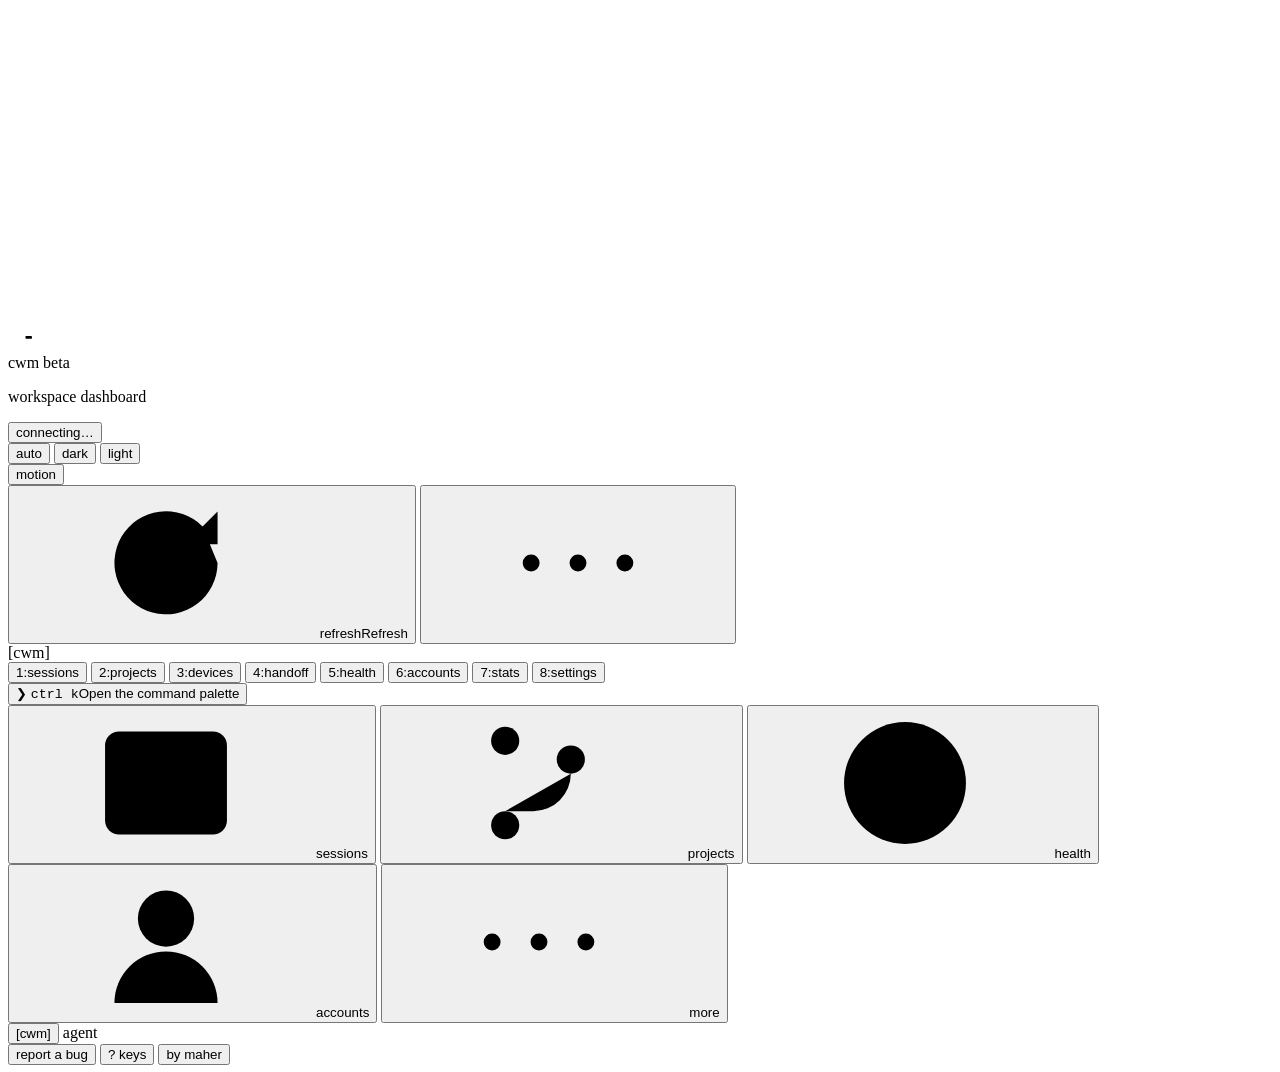
==== commit 5f7dac43: "chore(github): one-field bug form and a dashboard "report a bug" that fills it The bug template asks" ====
--- a/internal/gui/web/index.html
+++ b/internal/gui/web/index.html
@@ -183,14 +183,14 @@
 <div class="tabbar">
 <span class="tmux-prefix" aria-hidden="true">[cwm]</span>
 <nav class="tabs" role="tablist" aria-label="Dashboard sections">
-	<button type="button" role="tab" class="tab" id="tab-sessions" data-tab="sessions" aria-controls="panel-sessions" aria-keyshortcuts="1"><span class="tk" aria-hidden="true">1:</span>sessions<span class="tab-badge" id="badge-sessions" hidden></span></button>
-	<button type="button" role="tab" class="tab" id="tab-projects" data-tab="projects" aria-controls="panel-projects" aria-keyshortcuts="2"><span class="tk" aria-hidden="true">2:</span>projects<span class="tab-badge" id="badge-projects" hidden></span></button>
-	<button type="button" role="tab" class="tab" id="tab-devices" data-tab="devices" aria-controls="panel-devices" aria-keyshortcuts="3"><span class="tk" aria-hidden="true">3:</span>devices<span class="tab-badge" id="badge-devices" hidden></span></button>
-	<button type="button" role="tab" class="tab" id="tab-handoff" data-tab="handoff" aria-controls="panel-handoff" aria-keyshortcuts="4"><span class="tk" aria-hidden="true">4:</span>handoff<span class="tab-badge" id="badge-handoff" hidden></span></button>
+	<button type="button" role="tab" class="tab" id="tab-sessions" data-tab="sessions" aria-controls="panel-sessions" aria-keyshortcuts="1"><span class="tk" aria-hidden="true">1:</span>sessions</button>
+	<button type="button" role="tab" class="tab" id="tab-projects" data-tab="projects" aria-controls="panel-projects" aria-keyshortcuts="2"><span class="tk" aria-hidden="true">2:</span>projects</button>
+	<button type="button" role="tab" class="tab" id="tab-devices" data-tab="devices" aria-controls="panel-devices" aria-keyshortcuts="3"><span class="tk" aria-hidden="true">3:</span>devices</button>
+	<button type="button" role="tab" class="tab" id="tab-handoff" data-tab="handoff" aria-controls="panel-handoff" aria-keyshortcuts="4"><span class="tk" aria-hidden="true">4:</span>handoff</button>
 	<button type="button" role="tab" class="tab" id="tab-health" data-tab="health" aria-controls="panel-health" aria-keyshortcuts="5"><span class="tk" aria-hidden="true">5:</span>health<span class="tab-badge" id="badge-health" hidden></span></button>
 	<button type="button" role="tab" class="tab" id="tab-accounts" data-tab="accounts" aria-controls="panel-accounts" aria-keyshortcuts="6"><span class="tk" aria-hidden="true">6:</span>accounts<span class="tab-badge" id="badge-accounts" hidden></span></button>
-	<button type="button" role="tab" class="tab" id="tab-stats" data-tab="stats" aria-controls="panel-stats" aria-keyshortcuts="7"><span class="tk" aria-hidden="true">7:</span>stats<span class="tab-badge" id="badge-stats" hidden></span></button>
-	<button type="button" role="tab" class="tab" id="tab-settings" data-tab="settings" aria-controls="panel-settings" aria-keyshortcuts="8"><span class="tk" aria-hidden="true">8:</span>settings<span class="tab-badge" id="badge-settings" hidden></span></button>
+	<button type="button" role="tab" class="tab" id="tab-stats" data-tab="stats" aria-controls="panel-stats" aria-keyshortcuts="7"><span class="tk" aria-hidden="true">7:</span>stats</button>
+	<button type="button" role="tab" class="tab" id="tab-settings" data-tab="settings" aria-controls="panel-settings" aria-keyshortcuts="8"><span class="tk" aria-hidden="true">8:</span>settings</button>
 </nav>
 <button type="button" class="tab-pal" data-palette-open title="Command palette (Ctrl-K)"><span aria-hidden="true">❯</span> <kbd>ctrl k</kbd><span class="sr-only">Open the command palette</span></button>
 </div>
@@ -240,7 +240,7 @@
 
 	<section class="panel" role="tabpanel" id="panel-handoff" aria-labelledby="tab-handoff" hidden>
 		<div class="panel-head"><h1 class="path"><span class="path-pre">~/cwm/</span>handoff</h1></div>
-		<p class="hint">Work you left on another machine that is not pushed yet. Open it here to continue. These local clones have uncommitted changes (same data as <code>cwm wip dirty</code>).</p>
+		<p class="hint">Work you left on another machine that is not pushed yet: local clones with uncommitted changes (same data as <code>cwm wip dirty</code>).</p>
 		<div class="content" data-content="handoff"></div>
 	</section>
 
@@ -248,17 +248,17 @@
 		<div class="panel-head">
 			<h1 class="path"><span class="path-pre">~/cwm/</span>health</h1>
 			<div class="head-actions">
-				<a class="link" href="https://github.com/Mr-JoE1/cwm/issues/new?template=bug_report.yml" target="_blank" rel="noopener noreferrer">report a bug</a>
+				<button type="button" class="link" data-bug-report>report a bug</button>
 				<button type="button" class="btn btn-small" data-debug-copy>copy debug logs</button>
 			</div>
 		</div>
-		<p class="hint">What is wrong, why it matters and the command that fixes it (same checks as <code>cwm doctor</code>). Stuck? <strong>Copy debug logs</strong> puts a redacted report on the clipboard for a bug report.</p>
+		<p class="hint">What is wrong, why it matters and the fix (same checks as <code>cwm doctor</code>). Stuck? <strong>report a bug</strong> copies a redacted report and opens the form.</p>
 		<div class="content" data-content="health"></div>
 	</section>
 
 	<section class="panel" role="tabpanel" id="panel-accounts" aria-labelledby="tab-accounts" hidden>
 		<div class="panel-head"><h1 class="path"><span class="path-pre">~/cwm/</span>accounts</h1></div>
-		<p class="hint">Accounts are Claude logins only (same data as <code>cwm account list</code>): every account shares one workspace. The <strong>default</strong> is what plain <code>claude</code>, <code>cwm open</code> and Resume use; any other runs beside it with <code>cwm run --account &lt;name&gt;</code>. Logins happen in a terminal window — this page follows them.</p>
+		<p class="hint">Accounts are Claude logins only (same data as <code>cwm account list</code>): every account shares one workspace. The <strong>default</strong> is what plain <code>claude</code>, <code>cwm open</code> and Resume use; any other runs beside it with <code>cwm run --account &lt;name&gt;</code>.</p>
 		<div id="acct-banner" class="first-banner" role="region" aria-label="First account" hidden></div>
 		<div class="acct-list" data-content="accounts"></div>
 		<div class="acct-card add-card" id="acct-add-card" hidden>
@@ -314,7 +314,7 @@
 		<span class="sl-seg sl-lo" id="sl-listen"></span>
 	</div>
 	<div class="sl-right">
-		<button type="button" class="sl-seg sl-lo2" data-debug-copy>copy debug logs</button>
+		<button type="button" class="sl-seg sl-lo2" data-bug-report>report a bug</button>
 		<button type="button" class="sl-seg sl-lo" data-keys-open>? keys</button>
 		<button type="button" class="sl-seg" data-about-open title="About cwm">by maher</button>
 	</div>
@@ -373,7 +373,7 @@
 			<div class="about-actions">
 				<button type="button" class="btn btn-primary" id="about-copy" autofocus>copy version info</button>
 				<a class="btn" href="https://github.com/Mr-JoE1/cwm/releases" target="_blank" rel="noopener noreferrer">release notes</a>
-				<a class="btn" href="https://github.com/Mr-JoE1/cwm/issues/new?template=bug_report.yml" target="_blank" rel="noopener noreferrer">report a bug</a>
+				<button type="button" class="btn" data-bug-report>report a bug</button>
 				<button type="button" class="btn" id="about-update">check for updates</button>
 			</div>
 			<p id="about-update-result" class="about-update" aria-live="polite"></p>
@@ -428,11 +428,11 @@
 
 <dialog id="debug-dialog" class="keys debug-dialog" aria-labelledby="debug-title">
 	<h2 id="debug-title">Debug logs</h2>
-	<p class="hint">The browser did not allow copying. Select the report below, copy it (Ctrl/Cmd-C) and paste it into a GitHub issue. It is redacted: tokens, e-mail addresses, keys and your user name are removed — still give it a quick read before posting.</p>
+	<p class="hint">The browser did not allow copying. Select the report, copy it (Ctrl/Cmd-C) and paste it into the bug form.</p>
 	<pre id="debug-text" class="debug-text" tabindex="0"></pre>
 	<div class="row">
 		<button type="button" class="btn btn-primary" id="debug-select">Select all</button>
-		<a class="btn" href="https://github.com/Mr-JoE1/cwm/issues/new?template=bug_report.yml" target="_blank" rel="noopener noreferrer">Report a bug</a>
+		<a class="btn" id="debug-bug" target="_blank" rel="noopener noreferrer">Report a bug</a>
 		<button type="button" class="btn" id="debug-close">Close</button>
 	</div>
 </dialog>
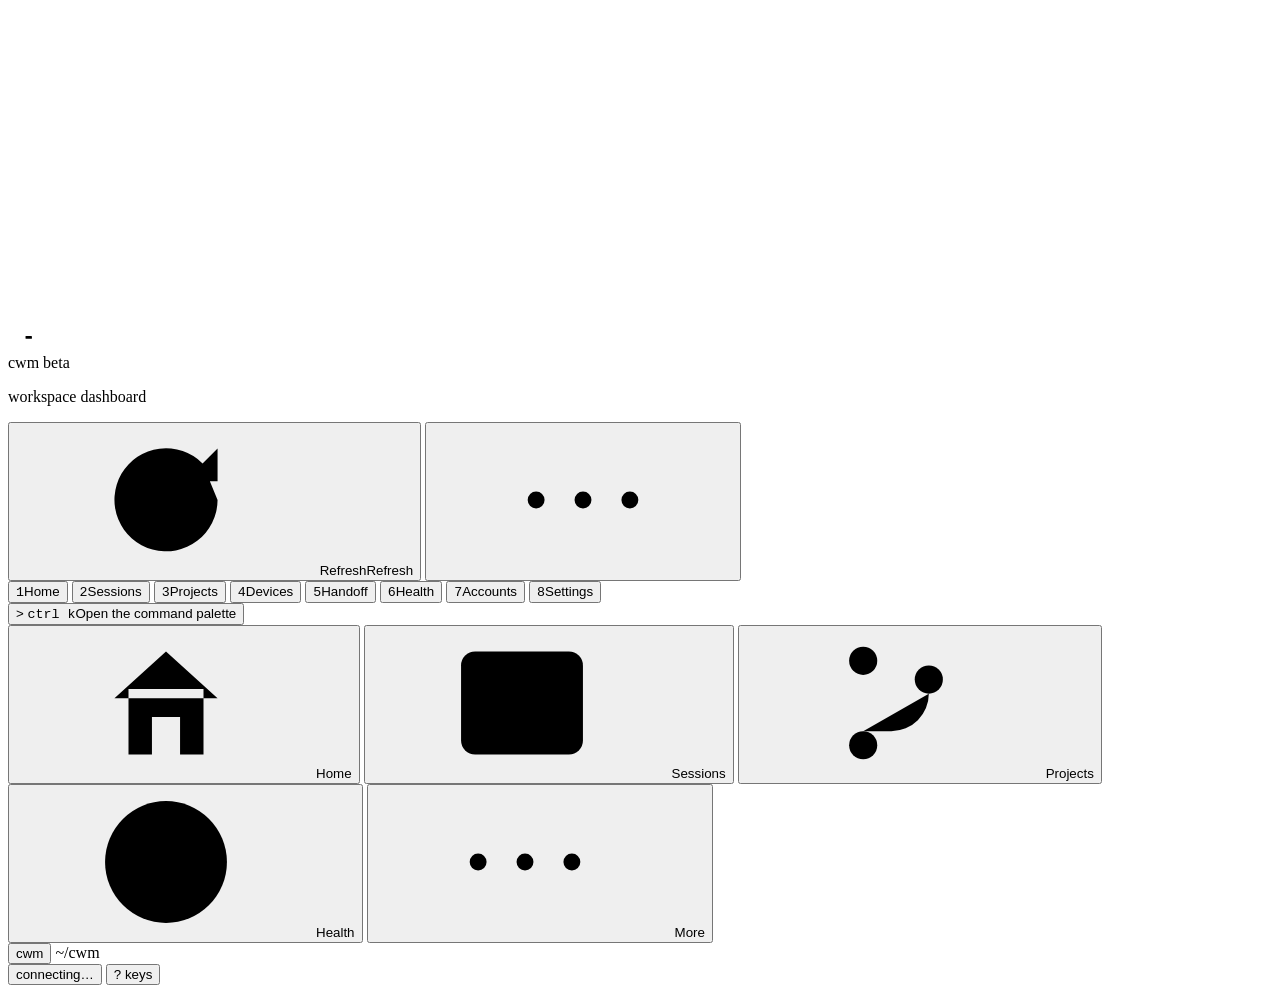
==== commit 286814d7: "v0.9.0: Home replaces Stats, live status line, run fixes from the dashboard, readable sessions, phon" ====
--- a/internal/gui/web/index.html
+++ b/internal/gui/web/index.html
@@ -27,6 +27,9 @@
 <symbol id="i-ok" viewBox="0 0 16 16"><circle cx="8" cy="8" r="6.5"/><path d="m5 8 2 2 4-4"/></symbol>
 <symbol id="i-more" viewBox="0 0 16 16"><circle cx="3" cy="8" r=".9"/><circle cx="8" cy="8" r=".9"/><circle cx="13" cy="8" r=".9"/></symbol>
 <symbol id="i-set" viewBox="0 0 16 16"><path d="M2 4.5h7M12 4.5h2M2 11.5h2M7 11.5h7M10.5 3v3M5.5 10v3"/></symbol>
+<symbol id="i-home" viewBox="0 0 16 16"><path d="M2.5 7.5 8 2.5l5.5 5M4 6.5v7h8v-7M6.5 13.5v-4h3v4"/></symbol>
+<symbol id="i-lock" viewBox="0 0 16 16"><rect x="3.5" y="7" width="9" height="6.5" rx="1"/><path d="M5.5 7V5a2.5 2.5 0 0 1 5 0v2"/></symbol>
+<symbol id="i-warn" viewBox="0 0 16 16"><path d="M8 2 14.5 13.5h-13ZM8 6.5v3.5M8 11.75v.25"/></symbol>
 <symbol id="i-terminal" viewBox="0 0 16 16"><rect x="1.5" y="2.5" width="13" height="11" rx="1.5"/><path d="m4.5 6 2 2-2 2M8.5 10.5h3"/></symbol>
 </defs></svg>
 <div class="shell">
@@ -46,44 +49,38 @@
 		</div>
 	</div>
 	<div class="controls">
-		<button type="button" id="live" class="live" data-mode="init" title="Live updates">
-			<span class="live-dot" aria-hidden="true"></span><span id="live-text">connecting…</span>
-		</button>
-		<div class="hdr-full">
-			<div class="seg seg-text" role="group" aria-label="Theme">
-				<button type="button" class="seg-btn" data-theme-set="system" aria-pressed="false" title="Theme: follow the system">auto</button>
-				<button type="button" class="seg-btn" data-theme-set="dark" aria-pressed="false" title="Theme: dark">dark</button>
-				<button type="button" class="seg-btn" data-theme-set="light" aria-pressed="false" title="Theme: light">light</button>
-			</div>
-			<button type="button" class="btn btn-small toggle" data-motion-toggle aria-pressed="true" title="Animated background (b)"><span class="toggle-box" aria-hidden="true"></span>motion</button>
-		</div>
 		<button type="button" id="refresh" class="btn btn-small btn-refresh" title="Refresh (r)">
 			<svg class="i" aria-hidden="true" focusable="false"><use href="#i-refresh"/></svg>
-			<span class="btn-label">refresh</span><span class="sr-only">Refresh</span>
+			<span class="btn-label">Refresh</span><span class="sr-only">Refresh</span>
 		</button>
 		<button type="button" id="menu-btn" class="icon-btn menu-btn" aria-expanded="false" aria-controls="menu" aria-label="More options" title="More options">
 			<svg class="i" aria-hidden="true" focusable="false"><use href="#i-more"/></svg>
 		</button>
 		<div id="menu" class="menu" hidden>
-			<p class="menu-label">theme</p>
-			<div data-theme-seg></div>
+			<p class="menu-label">Theme</p>
+			<div class="seg seg-text" role="group" aria-label="Theme" id="theme-seg">
+				<button type="button" class="seg-btn" data-theme-set="system" aria-pressed="false" title="Theme: follow the system">Auto</button>
+				<button type="button" class="seg-btn" data-theme-set="dark" aria-pressed="false" title="Theme: dark">Dark</button>
+				<button type="button" class="seg-btn" data-theme-set="light" aria-pressed="false" title="Theme: light">Light</button>
+			</div>
 			<button type="button" class="menu-item" data-motion-toggle aria-pressed="true"><span class="toggle-box" aria-hidden="true"></span>motion</button>
-			<button type="button" class="menu-item" data-debug-copy>copy debug logs</button>
-			<button type="button" class="menu-item" data-palette-open>command palette <kbd>ctrl k</kbd></button>
-			<button type="button" class="menu-item" data-keys-open>keyboard shortcuts <kbd>?</kbd></button>
-			<button type="button" class="menu-item" data-about-open>about cwm</button>
+			<button type="button" class="menu-item" data-debug-copy>Copy debug logs</button>
+			<button type="button" class="menu-item" data-bug-report>Report a bug</button>
+			<button type="button" class="menu-item" data-palette-open>Command palette <kbd>ctrl k</kbd></button>
+			<button type="button" class="menu-item" data-keys-open>Keyboard shortcuts <kbd>?</kbd></button>
+			<button type="button" class="menu-item" data-about-open>About cwm</button>
 		</div>
 	</div>
 </header>
 
 <div id="offline-banner" class="banner banner-warn" role="alert" hidden>
 	<span>cwm is not reachable. The agent may have stopped; start it with <code>cwm dashboard</code>.</span>
-	<button type="button" class="btn btn-small" id="offline-retry">retry</button>
+	<button type="button" class="btn btn-small" id="offline-retry">Retry</button>
 </div>
 
 <div id="migrate-banner" class="banner banner-warn" role="region" aria-label="Migration" hidden>
 	<span>cwm now captures all Claude Code activity — review migration. Nothing moves until you apply it.</span>
-	<button type="button" class="btn btn-small" id="migrate-review">review migration</button>
+	<button type="button" class="btn btn-small" id="migrate-review">Review migration</button>
 </div>
 
 <div id="auth-banner" class="banner banner-error" hidden>
@@ -93,57 +90,57 @@
 
 <section id="wizard" class="wizard" aria-labelledby="wizard-title" hidden>
 	<div class="wiz-rail-col">
-		<p class="eyebrow">first run</p>
+		<p class="eyebrow">First run</p>
 		<h1 id="wizard-title" class="path"><span class="path-pre">~/cwm/</span>setup</h1>
 		<p class="hint">Four short steps. Each one shows what it runs in the log.</p>
 		<ol class="steps" aria-label="Setup steps">
-			<li data-step="init"><span class="step-n">1</span><span><span class="step-l">initialize</span><span class="step-sub">workspace and config</span></span></li>
-			<li data-step="account"><span class="step-n">2</span><span><span class="step-l">add account</span><span class="step-sub">one Claude login</span></span></li>
-			<li data-step="pair"><span class="step-n">3</span><span><span class="step-l">pair <span class="opt">(optional)</span></span><span class="step-sub">sync with another device</span></span></li>
-			<li data-step="done"><span class="step-n">4</span><span><span class="step-l">done</span><span class="step-sub">open the dashboard</span></span></li>
+			<li data-step="init"><span class="step-n">1</span><span><span class="step-l">Initialize</span><span class="step-sub">workspace and config</span></span></li>
+			<li data-step="account"><span class="step-n">2</span><span><span class="step-l">Add account</span><span class="step-sub">one Claude login</span></span></li>
+			<li data-step="pair"><span class="step-n">3</span><span><span class="step-l">Pair <span class="opt">(optional)</span></span><span class="step-sub">sync with another device</span></span></li>
+			<li data-step="done"><span class="step-n">4</span><span><span class="step-l">Done</span><span class="step-sub">open the dashboard</span></span></li>
 		</ol>
-		<p class="wizard-foot"><button type="button" class="link" id="wiz-dismiss">skip setup and open the dashboard</button></p>
+		<p class="wizard-foot"><button type="button" class="link" id="wiz-dismiss">Skip setup and open the dashboard</button></p>
 	</div>
 
 	<div class="wiz-main">
 		<div class="step card" data-step="init" hidden>
-			<h3>initialize the workspace</h3>
+			<h2 class="card-title">Initialize the workspace</h2>
 			<p class="hint">Creates the cwm home and <code>config.toml</code>; an existing <code>~/.claude</code> is adopted in place. Safe to run again; existing data is kept.</p>
 			<div class="cmd-slot" data-cmd="cwm init"></div>
-			<div class="row"><button type="button" class="btn btn-primary" id="wiz-init">initialize workspace</button></div>
+			<div class="row"><button type="button" class="btn btn-primary" id="wiz-init">Initialize workspace</button></div>
 			<div class="result" id="wiz-init-result" aria-live="polite"></div>
 		</div>
 
 		<div class="step card" data-step="account" hidden>
-			<h3>add a Claude account</h3>
+			<h2 class="card-title">Add a Claude account</h2>
 			<p class="hint">Pick a short name for this login, for example <code>work</code>. A terminal window opens for the Claude login; this page notices when it is done.</p>
 			<div class="result" id="wiz-claude" aria-live="polite"></div>
 			<div class="cmd-slot" data-cmd="cwm account add &lt;name&gt;"></div>
 			<div class="row">
-				<label for="wiz-account-name">account name</label>
+				<label for="wiz-account-name">Account name</label>
 				<input type="text" id="wiz-account-name" class="input" maxlength="32" autocomplete="off" spellcheck="false" placeholder="work">
-				<button type="button" class="btn btn-primary" id="wiz-account-add">add account</button>
+				<button type="button" class="btn btn-primary" id="wiz-account-add">Add account</button>
 			</div>
 			<div class="result" id="wiz-account-result" aria-live="polite"></div>
 		</div>
 
 		<div class="step card" data-step="pair" hidden>
-			<h3>pair another device (optional)</h3>
+			<h2 class="card-title">Pair another device (optional)</h2>
 			<p class="hint">Syncs the workspace with another device over Syncthing, peer to peer. Run the same pairing on the other device with this device's ID.</p>
 			<div class="row">
-				<span class="label">this device</span>
+				<span class="label">This device</span>
 				<code id="wiz-own-id" class="device-id">…</code>
-				<button type="button" class="btn btn-small" id="wiz-own-id-copy">copy</button>
-			</div>
-			<div class="row">
-				<label for="wiz-peer-id">other device ID</label>
+				<button type="button" class="btn btn-small" id="wiz-own-id-copy">Copy</button>
+			</div>
+			<div class="row">
+				<label for="wiz-peer-id">Other device ID</label>
 				<input type="text" id="wiz-peer-id" class="input input-wide" autocomplete="off" spellcheck="false" placeholder="ABCDEFG-HIJKLMN-…">
 			</div>
 			<div class="row">
-				<label for="wiz-peer-name">name (optional)</label>
+				<label for="wiz-peer-name">Name (optional)</label>
 				<input type="text" id="wiz-peer-name" class="input" maxlength="64" autocomplete="off" placeholder="laptop">
-				<button type="button" class="btn btn-primary" id="wiz-pair">pair</button>
-				<button type="button" class="btn" id="wiz-pair-skip">skip</button>
+				<button type="button" class="btn btn-primary" id="wiz-pair">Pair</button>
+				<button type="button" class="btn" id="wiz-pair-skip">Skip</button>
 			</div>
 			<div class="result" id="wiz-pair-result" aria-live="polite"></div>
 		</div>
@@ -155,20 +152,20 @@
 				<rect class="mark-cursor" x="33" y="37.5" width="12" height="5" rx="1"/>
 			</svg>
 			<div class="done-body">
-				<h3>cwm is ready</h3>
+				<h2 class="card-title">cwm is ready</h2>
 				<p class="hint">Your workspace is set up on this device. Next:</p>
 				<ul class="next-list">
-					<li><strong>open a repo</strong> in Claude Code<div class="cmd-slot" data-cmd="cwm open &lt;name&gt;"></div></li>
-					<li><strong>resume any session</strong> from the sessions tab, or press Enter on its row</li>
-					<li><strong>pair another device</strong> later from the devices tab<div class="cmd-slot" data-cmd="cwm pair --start"></div></li>
+					<li><strong>Open a repo</strong> in Claude Code<div class="cmd-slot" data-cmd="cwm open &lt;name&gt;"></div></li>
+					<li><strong>Resume any session</strong> from Home or Sessions, or press Enter on its row</li>
+					<li><strong>Pair another device</strong> later from the Devices tab<div class="cmd-slot" data-cmd="cwm pair --start"></div></li>
 				</ul>
 				<dl class="key-hints">
-					<dt><kbd>1</kbd>–<kbd>8</kbd></dt><dd>switch section</dd>
-					<dt><kbd>ctrl</kbd> <kbd>k</kbd></dt><dd>command palette</dd>
-					<dt><kbd>/</kbd></dt><dd>filter sessions</dd>
-					<dt><kbd>?</kbd></dt><dd>all shortcuts</dd>
+					<dt><kbd>1</kbd>–<kbd>8</kbd></dt><dd>Switch section</dd>
+					<dt><kbd>ctrl</kbd> <kbd>k</kbd></dt><dd>Command palette</dd>
+					<dt><kbd>/</kbd></dt><dd>Filter sessions</dd>
+					<dt><kbd>?</kbd></dt><dd>All shortcuts</dd>
 				</dl>
-				<button type="button" class="btn btn-primary" id="wiz-done">open the dashboard</button>
+				<button type="button" class="btn btn-primary" id="wiz-done">Open the dashboard</button>
 			</div>
 		</div>
 
@@ -181,30 +178,64 @@
 
 <div id="dashboard">
 <div class="tabbar">
-<span class="tmux-prefix" aria-hidden="true">[cwm]</span>
 <nav class="tabs" role="tablist" aria-label="Dashboard sections">
-	<button type="button" role="tab" class="tab" id="tab-sessions" data-tab="sessions" aria-controls="panel-sessions" aria-keyshortcuts="1"><span class="tk" aria-hidden="true">1:</span>sessions</button>
-	<button type="button" role="tab" class="tab" id="tab-projects" data-tab="projects" aria-controls="panel-projects" aria-keyshortcuts="2"><span class="tk" aria-hidden="true">2:</span>projects</button>
-	<button type="button" role="tab" class="tab" id="tab-devices" data-tab="devices" aria-controls="panel-devices" aria-keyshortcuts="3"><span class="tk" aria-hidden="true">3:</span>devices</button>
-	<button type="button" role="tab" class="tab" id="tab-handoff" data-tab="handoff" aria-controls="panel-handoff" aria-keyshortcuts="4"><span class="tk" aria-hidden="true">4:</span>handoff</button>
-	<button type="button" role="tab" class="tab" id="tab-health" data-tab="health" aria-controls="panel-health" aria-keyshortcuts="5"><span class="tk" aria-hidden="true">5:</span>health<span class="tab-badge" id="badge-health" hidden></span></button>
-	<button type="button" role="tab" class="tab" id="tab-accounts" data-tab="accounts" aria-controls="panel-accounts" aria-keyshortcuts="6"><span class="tk" aria-hidden="true">6:</span>accounts<span class="tab-badge" id="badge-accounts" hidden></span></button>
-	<button type="button" role="tab" class="tab" id="tab-stats" data-tab="stats" aria-controls="panel-stats" aria-keyshortcuts="7"><span class="tk" aria-hidden="true">7:</span>stats</button>
-	<button type="button" role="tab" class="tab" id="tab-settings" data-tab="settings" aria-controls="panel-settings" aria-keyshortcuts="8"><span class="tk" aria-hidden="true">8:</span>settings</button>
+	<button type="button" role="tab" class="tab" id="tab-home" data-tab="home" aria-controls="panel-home" aria-keyshortcuts="1"><kbd class="tk" aria-hidden="true">1</kbd>Home</button>
+	<button type="button" role="tab" class="tab" id="tab-sessions" data-tab="sessions" aria-controls="panel-sessions" aria-keyshortcuts="2"><kbd class="tk" aria-hidden="true">2</kbd>Sessions</button>
+	<button type="button" role="tab" class="tab" id="tab-projects" data-tab="projects" aria-controls="panel-projects" aria-keyshortcuts="3"><kbd class="tk" aria-hidden="true">3</kbd>Projects</button>
+	<button type="button" role="tab" class="tab" id="tab-devices" data-tab="devices" aria-controls="panel-devices" aria-keyshortcuts="4"><kbd class="tk" aria-hidden="true">4</kbd>Devices</button>
+	<button type="button" role="tab" class="tab" id="tab-handoff" data-tab="handoff" aria-controls="panel-handoff" aria-keyshortcuts="5"><kbd class="tk" aria-hidden="true">5</kbd>Handoff</button>
+	<button type="button" role="tab" class="tab" id="tab-health" data-tab="health" aria-controls="panel-health" aria-keyshortcuts="6"><kbd class="tk" aria-hidden="true">6</kbd>Health<span class="tab-badge" id="badge-health" hidden></span></button>
+	<button type="button" role="tab" class="tab" id="tab-accounts" data-tab="accounts" aria-controls="panel-accounts" aria-keyshortcuts="7"><kbd class="tk" aria-hidden="true">7</kbd>Accounts<span class="tab-badge" id="badge-accounts" hidden></span></button>
+	<button type="button" role="tab" class="tab" id="tab-settings" data-tab="settings" aria-controls="panel-settings" aria-keyshortcuts="8"><kbd class="tk" aria-hidden="true">8</kbd>Settings</button>
 </nav>
-<button type="button" class="tab-pal" data-palette-open title="Command palette (Ctrl-K)"><span aria-hidden="true">❯</span> <kbd>ctrl k</kbd><span class="sr-only">Open the command palette</span></button>
+<button type="button" class="tab-pal" data-palette-open title="Command palette (Ctrl-K)"><span aria-hidden="true">&gt;</span> <kbd>ctrl k</kbd><span class="sr-only">Open the command palette</span></button>
 </div>
 
 <main>
+	<section class="panel" role="tabpanel" id="panel-home" aria-labelledby="tab-home" hidden>
+		<div class="panel-head"><h1 class="path"><span class="path-pre">~/cwm/</span>home</h1></div>
+		<p class="hint">Is the workspace healthy, and what were you doing? Each part loads on its own.</p>
+		<div class="home-grid">
+			<section class="home-status" aria-label="System status" data-content="home-status"></section>
+			<section class="card home-card home-continue" aria-labelledby="h-continue">
+				<div class="card-head"><h2 id="h-continue" class="card-title">Continue where you left off</h2><a class="more-link" href="#sessions">All sessions →</a></div>
+				<div data-content="home-continue"></div>
+			</section>
+			<section class="card home-card home-attention" aria-labelledby="h-attention">
+				<div class="card-head"><h2 id="h-attention" class="card-title">Needs attention</h2><a class="more-link" href="#health">All checks →</a></div>
+				<div data-content="home-attention"></div>
+			</section>
+			<section class="card home-card home-wip" aria-labelledby="h-wip">
+				<div class="card-head"><h2 id="h-wip" class="card-title">Uncommitted work</h2><a class="more-link" href="#handoff">Handoff →</a></div>
+				<div data-content="home-wip"></div>
+			</section>
+			<section class="home-activity" id="home-activity" aria-labelledby="h-activity">
+				<div class="panel-head"><h2 id="h-activity" class="path"><span class="path-pre">~/cwm/</span>activity</h2></div>
+				<p class="hint">Derived from the session transcripts on this machine (same data as <code>cwm stats</code>). Computed locally — never sent anywhere.</p>
+				<div class="kpi-bar"><span class="kpi-bar-l" id="range-l">Totals for</span>
+					<div class="seg seg-text" role="group" aria-labelledby="range-l" id="stats-range">
+						<button type="button" class="seg-btn" data-range="7d" aria-pressed="false">7d</button>
+						<button type="button" class="seg-btn" data-range="30d" aria-pressed="false">30d</button>
+						<button type="button" class="seg-btn" data-range="90d" aria-pressed="false">90d</button>
+						<button type="button" class="seg-btn" data-range="365d" aria-pressed="false">1y</button>
+						<button type="button" class="seg-btn" data-range="all" aria-pressed="false">All</button>
+					</div>
+				</div>
+				<div class="stats-body" data-content="activity"></div>
+			</section>
+		</div>
+	</section>
+
 	<section class="panel" role="tabpanel" id="panel-sessions" aria-labelledby="tab-sessions" hidden>
 		<div class="panel-head">
 			<h1 class="path"><span class="path-pre">~/cwm/</span>sessions</h1>
+			<span id="sessions-count" class="count" aria-live="polite"></span>
 			<div class="filter-wrap">
-				<input type="search" id="sessions-filter" class="filter" placeholder="filter by project or prompt" aria-label="Filter sessions" aria-keyshortcuts="/">
+				<input type="search" id="sessions-filter" class="filter" placeholder="> filter by project or prompt" aria-label="Filter sessions" aria-keyshortcuts="/">
 				<kbd class="filter-key" aria-hidden="true">/</kbd>
 			</div>
 		</div>
-		<p class="hint">Every session in the synced workspace, newest first. <strong>resume</strong> (or Enter on a row) opens a terminal running it; the repo clones on demand.</p>
+		<p class="hint">Every session in the synced workspace, newest first. <strong>Resume</strong> (or Enter on a row) opens a terminal running it; the repo clones on demand.</p>
 		<div class="content" data-content="sessions"></div>
 	</section>
 
@@ -218,20 +249,20 @@
 		<div class="panel-head"><h1 class="path"><span class="path-pre">~/cwm/</span>devices</h1></div>
 		<p class="hint">Paired Syncthing peers and their workspace sync progress (same data as <code>cwm devices</code>).</p>
 		<div class="card pair-card" id="pair-form">
-			<h3>pair a device</h3>
-			<div class="row">
-				<span class="label">this device</span>
+			<h2 class="card-title">Pair a device</h2>
+			<div class="row">
+				<span class="label">This device</span>
 				<code id="pair-own-id" class="device-id">…</code>
-				<button type="button" class="btn btn-small" id="pair-own-id-copy">copy</button>
-			</div>
-			<div class="row">
-				<label for="pair-device-id">other device ID</label>
+				<button type="button" class="btn btn-small" id="pair-own-id-copy">Copy</button>
+			</div>
+			<div class="row">
+				<label for="pair-device-id">Other device ID</label>
 				<input type="text" id="pair-device-id" class="input input-wide" autocomplete="off" spellcheck="false" placeholder="ABCDEFG-HIJKLMN-…">
 			</div>
 			<div class="row">
-				<label for="pair-name">name (optional)</label>
+				<label for="pair-name">Name (optional)</label>
 				<input type="text" id="pair-name" class="input" maxlength="64" autocomplete="off" placeholder="laptop">
-				<button type="button" class="btn btn-primary" id="pair-submit">pair device</button>
+				<button type="button" class="btn btn-primary" id="pair-submit">Pair device</button>
 			</div>
 			<div class="result" id="pair-result" aria-live="polite"></div>
 		</div>
@@ -248,11 +279,11 @@
 		<div class="panel-head">
 			<h1 class="path"><span class="path-pre">~/cwm/</span>health</h1>
 			<div class="head-actions">
-				<button type="button" class="link" data-bug-report>report a bug</button>
-				<button type="button" class="btn btn-small" data-debug-copy>copy debug logs</button>
-			</div>
-		</div>
-		<p class="hint">What is wrong, why it matters and the fix (same checks as <code>cwm doctor</code>). Stuck? <strong>report a bug</strong> copies a redacted report and opens the form.</p>
+				<button type="button" class="link" data-bug-report>Report a bug</button>
+				<button type="button" class="btn btn-small" data-debug-copy>Copy debug logs</button>
+			</div>
+		</div>
+		<p class="hint">What is wrong, why it matters and the fix (same checks as <code>cwm doctor</code>). Stuck? <strong>Report a bug</strong> copies a redacted report and opens the form.</p>
 		<div class="content" data-content="health"></div>
 	</section>
 
@@ -262,61 +293,51 @@
 		<div id="acct-banner" class="first-banner" role="region" aria-label="First account" hidden></div>
 		<div class="acct-list" data-content="accounts"></div>
 		<div class="acct-card add-card" id="acct-add-card" hidden>
-			<button type="button" class="add-open" id="acct-add-open"><span aria-hidden="true">+</span> add account</button>
+			<button type="button" class="add-open" id="acct-add-open"><span aria-hidden="true">+</span> Add account</button>
 			<div id="acct-add-form" hidden>
-				<h3>add account</h3>
+				<h2 class="card-title">Add account</h2>
 				<p class="hint">A short name for one Claude login, for example <code>work</code>. A terminal window opens for the login; this page follows it.</p>
 				<div class="row">
-					<label for="acct-name" class="sr-only">account name</label>
+					<label for="acct-name" class="sr-only">Account name</label>
 					<input type="text" id="acct-name" class="input" maxlength="32" autocomplete="off" spellcheck="false" placeholder="work">
-					<button type="button" class="btn btn-primary" id="acct-add">add account</button>
+					<button type="button" class="btn btn-primary" id="acct-add">Add account</button>
 				</div>
 			</div>
 			<div class="result" id="acct-add-result" aria-live="polite"></div>
 		</div>
-	</section>
-
-	<section class="panel" role="tabpanel" id="panel-stats" aria-labelledby="tab-stats" hidden>
-		<div class="panel-head">
-			<h1 class="path"><span class="path-pre">~/cwm/</span>stats</h1>
-			<div class="seg seg-text" role="group" aria-label="Range" id="stats-range">
-				<button type="button" class="seg-btn" data-range="7d" aria-pressed="false">7d</button>
-				<button type="button" class="seg-btn" data-range="30d" aria-pressed="false">30d</button>
-				<button type="button" class="seg-btn" data-range="90d" aria-pressed="false">90d</button>
-				<button type="button" class="seg-btn" data-range="365d" aria-pressed="false">1y</button>
-				<button type="button" class="seg-btn" data-range="all" aria-pressed="false">all</button>
-			</div>
-		</div>
-		<p class="hint">Activity derived from the session transcripts on this machine (same data as <code>cwm stats</code>). Computed locally — never sent anywhere.</p>
-		<div class="stats-body" data-content="stats"></div>
 	</section>
 
 	<section class="panel" role="tabpanel" id="panel-settings" aria-labelledby="tab-settings" hidden>
 		<div class="panel-head"><h1 class="path"><span class="path-pre">~/cwm/</span>settings</h1></div>
-		<p class="hint">Every switch is also a command: <code>cwm config list</code>, <code>cwm config set &lt;key&gt; &lt;value&gt;</code>, <code>cwm mode set</code>. Changes save at once.</p>
+		<p class="hint">Changes save at once to <code>config.toml</code> in the cwm home and apply on this machine; the switches that do more first show what they will change.</p>
+		<details class="cli-details"><summary>The same from a terminal</summary><p class="hint">Every switch is also a command: <code>cwm config list</code>, <code>cwm config set &lt;key&gt; &lt;value&gt;</code>, <code>cwm mode set</code>.</p></details>
 		<div data-content="settings"></div>
 	</section>
 </main>
 </div>
 
 <nav class="bottombar" aria-label="Sections">
-	<button type="button" class="bb-item" data-tab-go="sessions"><svg class="i" aria-hidden="true" focusable="false"><use href="#i-terminal"/></svg><span>sessions</span></button>
-	<button type="button" class="bb-item" data-tab-go="projects"><svg class="i" aria-hidden="true" focusable="false"><use href="#i-branch"/></svg><span>projects</span></button>
-	<button type="button" class="bb-item" data-tab-go="health"><svg class="i" aria-hidden="true" focusable="false"><use href="#i-ok"/></svg><span>health</span><span class="tab-badge" id="bb-badge-health" hidden></span></button>
-	<button type="button" class="bb-item" data-tab-go="accounts"><svg class="i" aria-hidden="true" focusable="false"><use href="#i-account"/></svg><span>accounts</span><span class="tab-badge" id="bb-badge-accounts" hidden></span></button>
-	<button type="button" class="bb-item" data-more-open aria-haspopup="dialog"><svg class="i" aria-hidden="true" focusable="false"><use href="#i-more"/></svg><span>more</span></button>
+	<button type="button" class="bb-item" data-tab-go="home"><svg class="i" aria-hidden="true" focusable="false"><use href="#i-home"/></svg><span>Home</span></button>
+	<button type="button" class="bb-item" data-tab-go="sessions"><svg class="i" aria-hidden="true" focusable="false"><use href="#i-terminal"/></svg><span>Sessions</span></button>
+	<button type="button" class="bb-item" data-tab-go="projects"><svg class="i" aria-hidden="true" focusable="false"><use href="#i-branch"/></svg><span>Projects</span></button>
+	<button type="button" class="bb-item" data-tab-go="health"><svg class="i" aria-hidden="true" focusable="false"><use href="#i-ok"/></svg><span>Health</span><span class="tab-badge" id="bb-badge-health" hidden></span></button>
+	<button type="button" class="bb-item" data-more-open aria-haspopup="dialog"><svg class="i" aria-hidden="true" focusable="false"><use href="#i-more"/></svg><span>More</span><span class="tab-dot" id="bb-more-dot" hidden></span></button>
 </nav>
-<footer class="statusline">
+<footer class="statusline" aria-label="Status">
 	<div class="sl-left">
-		<button type="button" class="sl-seg sl-ver" id="sl-version" data-about-open title="About cwm">[cwm]</button>
-		<span class="sl-seg sl-lo" id="sl-os"></span>
-		<span class="sl-seg sl-lo2" id="sl-agent"><span class="sl-dot" aria-hidden="true"></span><span id="sl-agent-text">agent</span></span>
-		<span class="sl-seg sl-lo" id="sl-listen"></span>
+		<button type="button" class="sl-seg sl-ver" id="sl-version" data-about-open aria-label="About cwm">cwm</button>
+		<span class="sl-seg sl-path sl-lo" id="sl-path">~/cwm</span>
+		<button type="button" class="sl-seg" id="sl-health" data-go="health" hidden></button>
+		<button type="button" class="sl-seg" id="sl-sync" data-go="devices" hidden></button>
+		<button type="button" class="sl-seg" id="sl-acct" data-go="accounts" hidden></button>
+		<button type="button" class="sl-seg sl-warnseg" id="sl-mig" hidden aria-label="Migration due: review it">migration due</button>
 	</div>
 	<div class="sl-right">
-		<button type="button" class="sl-seg sl-lo2" data-bug-report>report a bug</button>
-		<button type="button" class="sl-seg sl-lo" data-keys-open>? keys</button>
-		<button type="button" class="sl-seg" data-about-open title="About cwm">by maher</button>
+		<button type="button" id="live" class="sl-seg live" data-mode="init" title="Live updates"><span class="live-dot" aria-hidden="true"></span><span id="live-text">connecting…</span></button>
+		<span class="sl-seg sl-lo" id="sl-up"></span>
+		<span class="sl-seg" id="sl-listen"></span>
+		<span class="sl-seg sl-lo" id="sl-clock" aria-hidden="true"></span>
+		<button type="button" class="sl-seg" data-keys-open aria-label="Keyboard shortcuts">? keys</button>
 	</div>
 </footer>
 </div>
@@ -327,9 +348,9 @@
 <dialog id="keys" class="keys" aria-labelledby="keys-title">
 	<h2 id="keys-title">Keyboard shortcuts</h2>
 	<dl>
-		<dt><kbd>1</kbd>–<kbd>8</kbd></dt><dd>Switch tab (sessions, projects, devices, handoff, health, accounts, stats, settings)</dd>
+		<dt><kbd>1</kbd>–<kbd>8</kbd></dt><dd>Switch tab (Home, Sessions, Projects, Devices, Handoff, Health, Accounts, Settings)</dd>
 		<dt><kbd>Ctrl</kbd> <kbd>K</kbd></dt><dd>Command palette: jump to a section, run an action, resume a session</dd>
-		<dt><kbd>←</kbd> <kbd>→</kbd> <kbd>↑</kbd> <kbd>↓</kbd></dt><dd>Move between days in the Stats heatmap</dd>
+		<dt><kbd>←</kbd> <kbd>→</kbd> <kbd>↑</kbd> <kbd>↓</kbd></dt><dd>Move between days in the Activity heatmap</dd>
 		<dt><kbd>/</kbd></dt><dd>Filter sessions</dd>
 		<dt><kbd>t</kbd></dt><dd>Cycle theme (system → dark → light)</dd>
 		<dt><kbd>b</kbd></dt><dd>Motion (animated background) on/off</dd>
@@ -343,19 +364,19 @@
 
 <dialog id="more-sheet" class="sheet" tabindex="-1" aria-label="More sections and settings">
 	<div class="sheet-grip" aria-hidden="true"></div>
-	<p class="menu-label">sections</p>
+	<p class="menu-label">Sections</p>
 	<div class="sheet-grid">
-		<button type="button" class="sheet-item" data-tab-go="devices"><svg class="i" aria-hidden="true" focusable="false"><use href="#i-device"/></svg>devices</button>
-		<button type="button" class="sheet-item" data-tab-go="handoff"><svg class="i" aria-hidden="true" focusable="false"><use href="#i-sync"/></svg>handoff</button>
-		<button type="button" class="sheet-item" data-tab-go="stats"><svg class="i" aria-hidden="true" focusable="false"><use href="#i-play"/></svg>stats</button>
-		<button type="button" class="sheet-item" data-tab-go="settings"><svg class="i" aria-hidden="true" focusable="false"><use href="#i-set"/></svg>settings</button>
+		<button type="button" class="sheet-item" data-tab-go="devices"><svg class="i" aria-hidden="true" focusable="false"><use href="#i-device"/></svg>Devices</button>
+		<button type="button" class="sheet-item" data-tab-go="handoff"><svg class="i" aria-hidden="true" focusable="false"><use href="#i-sync"/></svg>Handoff</button>
+		<button type="button" class="sheet-item" data-tab-go="accounts"><svg class="i" aria-hidden="true" focusable="false"><use href="#i-account"/></svg>Accounts<span class="tab-badge" id="sheet-badge-accounts" hidden></span></button>
+		<button type="button" class="sheet-item" data-tab-go="settings"><svg class="i" aria-hidden="true" focusable="false"><use href="#i-set"/></svg>Settings</button>
 	</div>
 	<p class="menu-label">theme</p>
 	<div data-theme-seg></div>
 	<button type="button" class="menu-item" data-motion-toggle aria-pressed="true"><span class="toggle-box" aria-hidden="true"></span>motion</button>
-	<button type="button" class="menu-item" data-about-open>about cwm</button>
-	<button type="button" class="menu-item" data-debug-copy>copy debug logs</button>
-	<button type="button" class="menu-item" id="sheet-close">close</button>
+	<button type="button" class="menu-item" data-about-open>About cwm</button>
+	<button type="button" class="menu-item" data-debug-copy>Copy debug logs</button>
+	<button type="button" class="menu-item" id="sheet-close">Close</button>
 </dialog>
 
 <dialog id="about" class="about" aria-labelledby="about-title">
@@ -371,17 +392,17 @@
 			<dl id="about-kv" class="about-kv"></dl>
 			<div id="about-swatches" class="about-swatches" role="img" aria-label="Theme colours"></div>
 			<div class="about-actions">
-				<button type="button" class="btn btn-primary" id="about-copy" autofocus>copy version info</button>
-				<a class="btn" href="https://github.com/Mr-JoE1/cwm/releases" target="_blank" rel="noopener noreferrer">release notes</a>
-				<button type="button" class="btn" data-bug-report>report a bug</button>
-				<button type="button" class="btn" id="about-update">check for updates</button>
+				<button type="button" class="btn btn-primary" id="about-copy" autofocus>Copy version info</button>
+				<a class="btn" href="https://github.com/Mr-JoE1/cwm/releases" target="_blank" rel="noopener noreferrer">Release notes</a>
+				<button type="button" class="btn" data-bug-report>Report a bug</button>
+				<button type="button" class="btn" id="about-update">Check for updates</button>
 			</div>
 			<p id="about-update-result" class="about-update" aria-live="polite"></p>
 		</div>
 	</div>
-	<h3 class="about-h">releases</h3>
+	<h3 class="about-h">Releases</h3>
 	<ol id="about-releases" class="graph" aria-label="Release history"></ol>
-	<div class="about-foot"><button type="button" class="btn" id="about-close">close</button></div>
+	<div class="about-foot"><button type="button" class="btn" id="about-close">Close</button></div>
 </dialog>
 
 <dialog id="palette" class="palette" aria-label="Command palette">
@@ -394,35 +415,35 @@
 </dialog>
 
 <dialog id="acct-remove-dialog" class="keys remove-dialog" aria-labelledby="acct-remove-title">
-	<h2 id="acct-remove-title">remove account</h2>
+	<h2 id="acct-remove-title">Remove account</h2>
 	<p class="hint" id="acct-remove-text"></p>
 	<div id="acct-remove-form">
-		<label for="acct-remove-name" id="acct-remove-name-label" class="remove-label">type the account name to confirm</label>
+		<label for="acct-remove-name" id="acct-remove-name-label" class="remove-label">Type the account name to confirm</label>
 		<input type="text" id="acct-remove-name" class="input" autocomplete="off" spellcheck="false">
 	</div>
 	<div class="row">
-		<button type="button" class="btn btn-danger-fill" id="acct-remove-confirm" disabled>remove account</button>
-		<button type="button" class="btn" id="acct-remove-cancel">cancel</button>
+		<button type="button" class="btn btn-danger-fill" id="acct-remove-confirm" disabled>Remove account</button>
+		<button type="button" class="btn" id="acct-remove-cancel">Cancel</button>
 	</div>
 </dialog>
 
 <dialog id="confirm-dialog" class="keys remove-dialog" aria-labelledby="confirm-title">
-	<h2 id="confirm-title">confirm</h2>
+	<h2 id="confirm-title">Confirm</h2>
 	<p class="hint" id="confirm-text"></p>
 	<ol id="confirm-lines" class="wiz-log mig-log" aria-label="What changes"></ol>
 	<div class="row">
-		<button type="button" class="btn btn-primary" id="confirm-ok">apply</button>
-		<button type="button" class="btn" id="confirm-cancel">cancel</button>
+		<button type="button" class="btn btn-primary" id="confirm-ok">Apply</button>
+		<button type="button" class="btn" id="confirm-cancel">Cancel</button>
 	</div>
 </dialog>
 
 <dialog id="mig-dialog" class="keys mig-dialog" aria-labelledby="mig-title">
-	<h2 id="mig-title">migration</h2>
+	<h2 id="mig-title">Migration</h2>
 	<div id="mig-sum" aria-live="polite"></div>
 	<ol id="mig-log" class="wiz-log mig-log" aria-label="Migration log" aria-live="polite"></ol>
 	<div class="row">
-		<button type="button" class="btn btn-primary" id="mig-apply">apply migration</button>
-		<button type="button" class="btn" id="mig-cancel">cancel</button>
+		<button type="button" class="btn btn-primary" id="mig-apply">Apply migration</button>
+		<button type="button" class="btn" id="mig-cancel">Cancel</button>
 	</div>
 </dialog>
 
